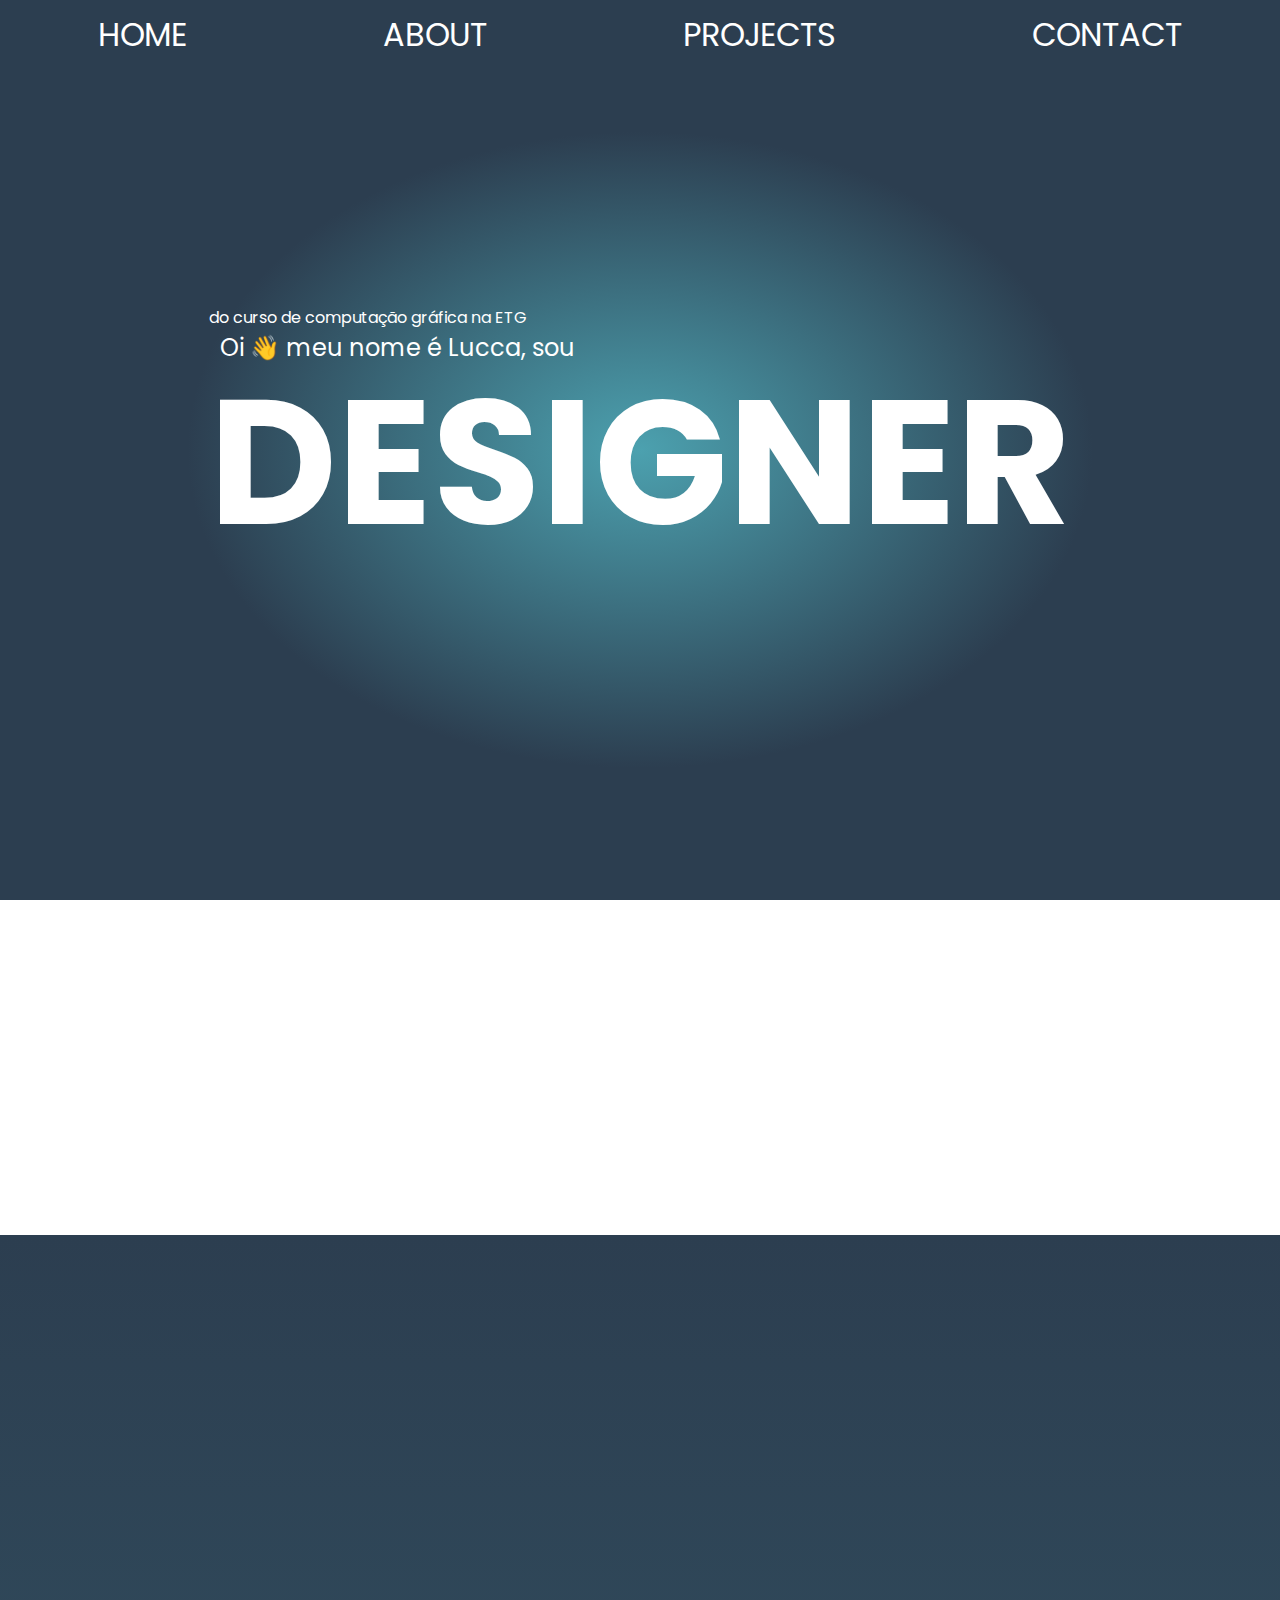
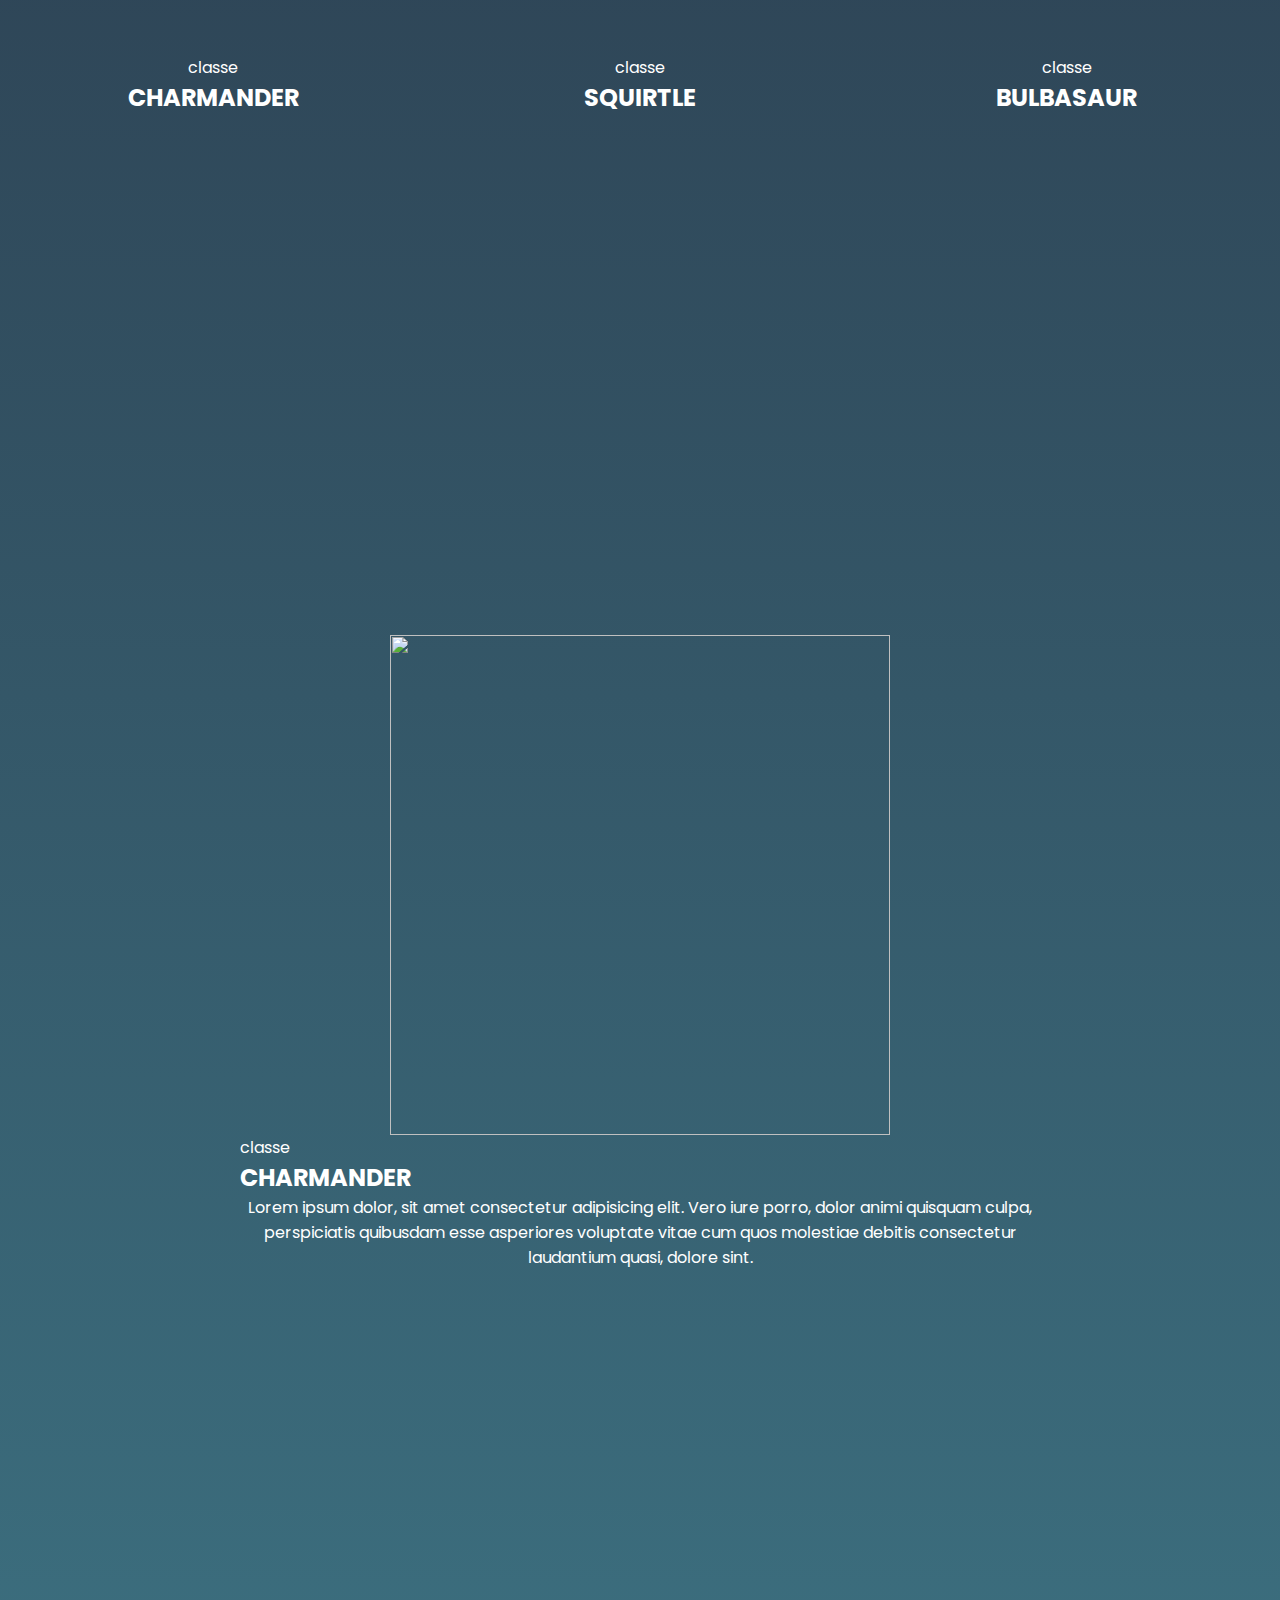
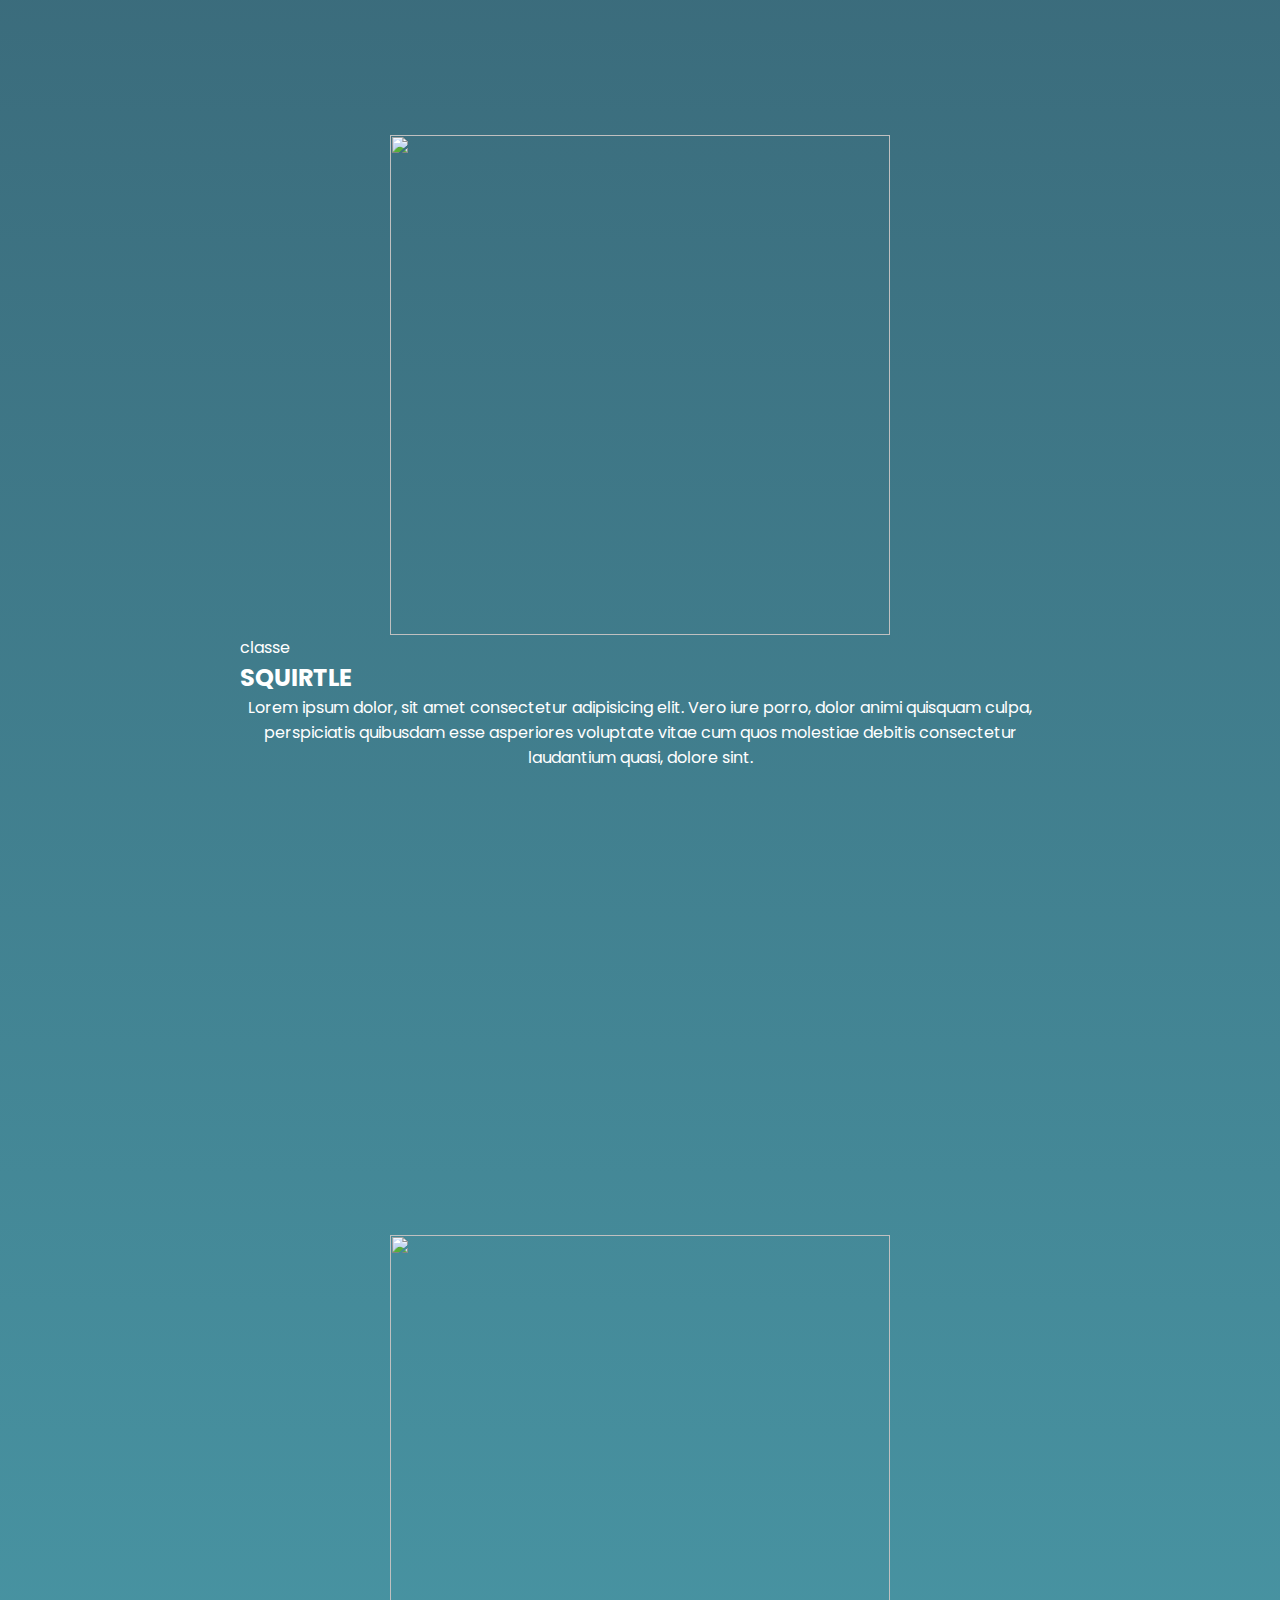
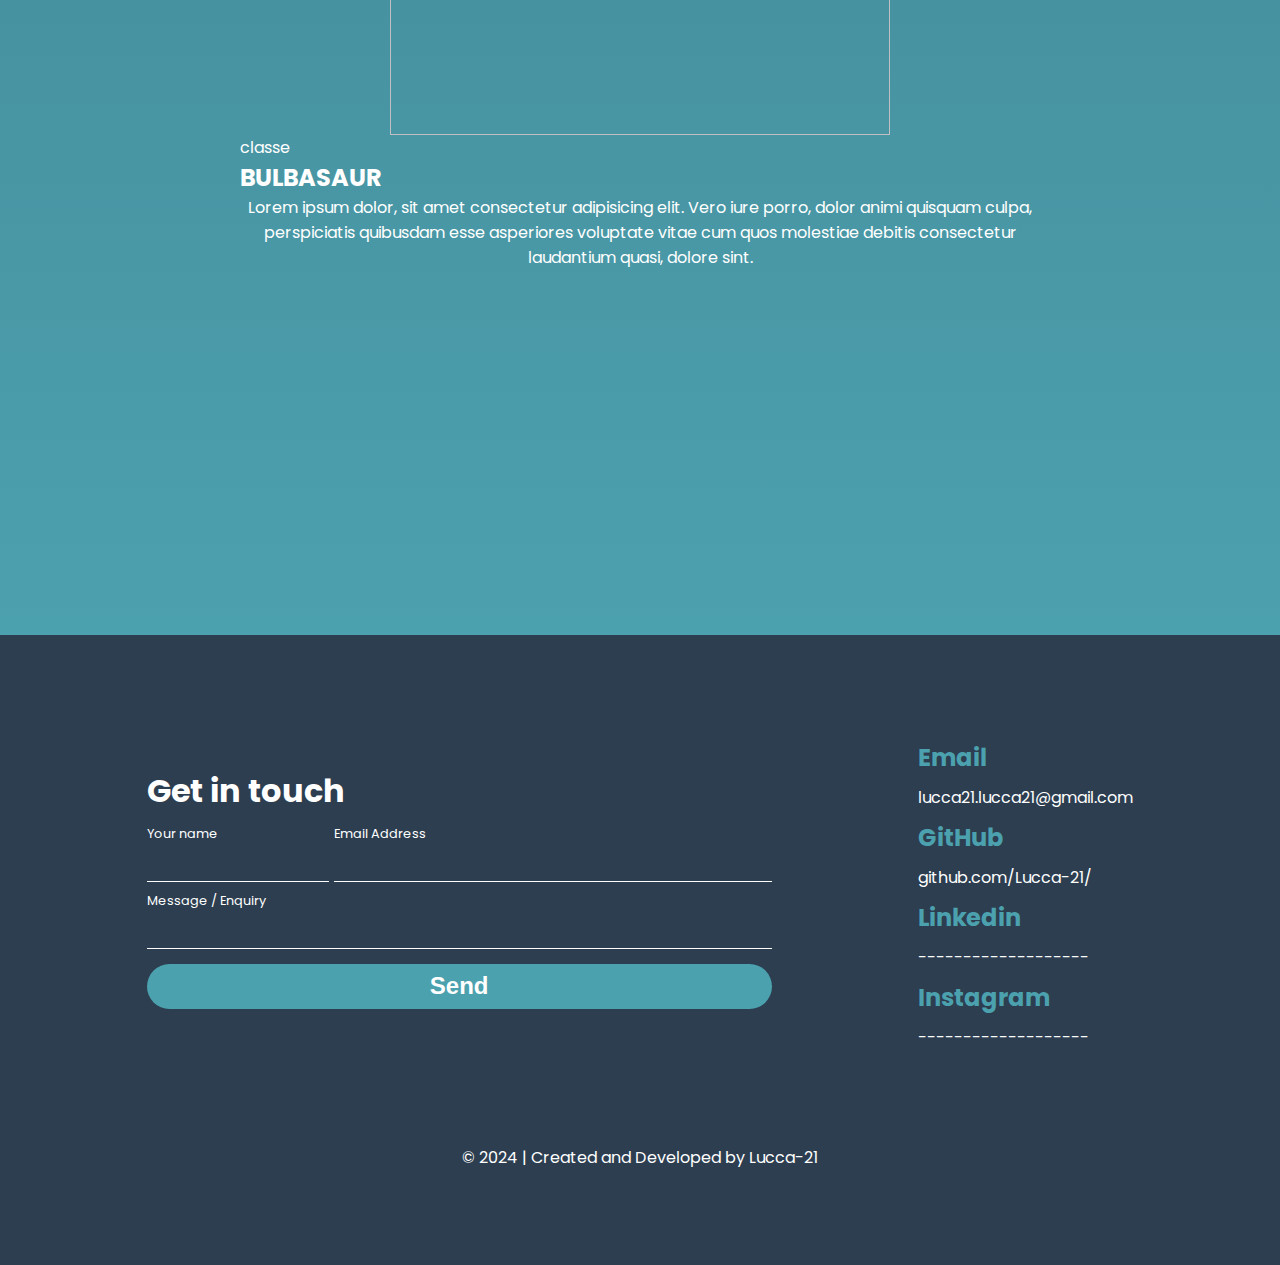
==== index.html @ c5c9222b "Update index.html" ====
<!DOCTYPE html>
<html lang="en">
<head>
    <meta charset="UTF-8">
    <meta name="viewport" content="width=device-width, initial-scale=1.0">
    <title>Meu portfólio</title>
    <link rel="stylesheet" href="styles.css">
    <script src="https://kit.fontawesome.com/33ca25cbce.js" crossorigin="anonymous"></script>
    <link rel="preconnect" href="https://fonts.googleapis.com">
    <link rel="preconnect" href="https://fonts.gstatic.com" crossorigin>
    <link href="https://fonts.googleapis.com/css2?family=Poppins:ital,wght@0,100;0,200;0,300;0,400;0,500;0,600;0,700;0,800;0,900;1,100;1,200;1,300;1,400;1,500;1,600;1,700;1,800;1,900&display=swap" rel="stylesheet">

</head>

<body>

   <header>

        <div class="box_sizing">
            <div class="navigation">
                <a href="#Home">
                    <p>HOME</p>
                </a>
                <a href="#About">
                    <p>ABOUT</p>
                </a>
                <a href="#Projects_overview">
                    <p>PROJECTS</p>
                </a>
                <a href="#Contact">
                    <p>CONTACT</p>
                </a>                
            </div>
        </div>

   </header>
   
   <main>

    <!-- ============================ Main page ================================= -->

        <div class="box_sizing">
            
            <div class="contents" id="Home">
                <div class="main_title">
            
                    <p id="Intro">Oi 👋 meu nome é Lucca, sou</p>
                    
                    <div class="intro_icons">
                        <ul id="Icons">
                            <li class="icons_list"><a href="#" class="icons"><i class="fa-solid fa-envelope" id="email"></i></a></li>
                            <li class="icons_list"><a href="#" class="icons"><i class="fa-brands fa-linkedin" id="linkedin"></i></a></li>
                            <li class="icons_list"><a href="https://github.com/Lucca-21" class="icons"><i class="fa-brands fa-github" id="github"></i></a></li>
                            <li class="icons_list"><a href="#" class="icons"><i class="fa-brands fa-instagram" id="instagram"></a></i></li>
                        </ul>
                    </div>
            
                    <p id="Curso">do curso de computação gráfica na ETG</p>
            
                    <h1 id="Designer">DESIGNER</h1>
            
                </div>
            </div>
            
        </div>

<!-- ================================================ About ============================================================== -->


        <div class="box_sizing">
            <div class="about_container" id="About">

                <h2>ABOUT ME</h2>

                <div class="about_text_1">
                    Lorem ipsum dolor sit, amet consectetur adipisicing elit. Odit voluptates vero ipsum suscipit dolore tempora debitis quo? Fugit unde voluptates, consectetur voluptatum incidunt voluptatibus repudiandae sed placeat, mollitia sit ratione!
                    Eveniet perferendis sapiente rem similique alias omnis tempora sed maxime pariatur necessitatibus at ex quidem ipsam aut nobis officiis minima labore expedita numquam fugit deleniti quaerat, ullam culpa doloribus! Similique.
                    Nemo, recusandae magnam reprehenderit sit assumenda porro odio rem atque cumque suscipit eius, perferendis id! Repudiandae distinctio est labore suscipit, dolor doloremque. Saepe esse voluptas ab aut. Odio, repudiandae voluptatem!
                </div>    
                <div class="about_text_2">
                    Nesciunt eum provident totam neque ea debitis saepe optio, labore iusto odio laborum ipsa similique non. Rem, libero ex! Ad dolore possimus laborum tempore dolorum unde illo libero exercitationem ea!
                    Natus libero doloremque quas repellendus repudiandae, debitis necessitatibus sunt ipsum magni minima aut quidem quae alias optio dolores, rerum, temporibus eius. Quod vitae a cum rerum beatae, illo magni sequi.
                    Cumque, quos eos voluptatem hic itaque optio dicta reprehenderit dolor rerum asperiores? Aut aperiam voluptate suscipit, necessitatibus praesentium tempora id, in molestiae dolor fugit libero, consectetur maxime possimus vel alias!
                    Illo voluptate praesentium optio ex animi qui! Vero, dolore tempora, consequatur voluptas autem facilis corporis architecto doloremque in quod omnis cupiditate maiores odio sint maxime debitis? Libero culpa natus ipsam?
                    Impedit illum, architecto beatae provident nisi illo autem voluptatum deserunt quia accusantium sint, iusto fugiat modi quae esse? Placeat hic fugiat, magnam doloribus maiores ipsam sequi adipisci repellat amet voluptate!
                </div>
                
            </div>
        </div>









<!-- ================================================ Projects_overview ============================================================== -->

        <div class="background_gradient">

            <div class="box_sizing">

                <div class="projects_overview" id="Projects_overview">
                
                    <a href="#Project_1">
                        <div class="overview">
                            <img src="https://assets.pokemon.com/assets/cms2/img/pokedex/full/004.png" alt="" class="overview_image">
                
                            <p>classe</p>
                            <h2>CHARMANDER</h2>
                
                        </div>
                    </a>
                
                
                    <a href="#Project_2">
                        <div class="overview">
                
                            <img src="https://assets.pokemon.com/assets/cms2/img/pokedex/full/007.png" alt="" class="overview_image">
                
                            <p>classe</p>
                            <h2>SQUIRTLE</h2>
                
                        </div>
                    </a>
                
                
                
                    <a href="#Project_3">
                        <div class="overview">
                            <img src="https://assets.pokemon.com/assets/cms2/img/pokedex/full/001.png" alt="" class="overview_image">
                            <p>classe</p>
                            <h2>BULBASAUR</h2>
                
                        </div>
                    </a>
                </div>
            </div>

            
<!-- ======================================================== Projects ====================================================== -->
            
            
            <div class="box_sizing">

                <div class="projects">
                    <div class="project_container" id="Project_1">
                        <img src="https://assets.pokemon.com/assets/cms2/img/pokedex/full/004.png" alt="" class="project_image">
                        
                        <div class="description">
                            <p>classe</p>
                            <h2>CHARMANDER</h2>
                            <p class="project_text">Lorem ipsum dolor, sit amet consectetur adipisicing elit. Vero iure porro, dolor animi quisquam culpa, perspiciatis quibusdam esse asperiores voluptate vitae cum quos molestiae debitis consectetur laudantium quasi, dolore sint.</p>
                        </div>
                
                    </div>
                    <div class="project_container" id="Project_2">
                        <img src="https://assets.pokemon.com/assets/cms2/img/pokedex/full/007.png" alt="" class="project_image">
                        
                        <div class="description">
                            <p>classe</p>
                            <h2>SQUIRTLE</h2>
                            <p class="project_text">Lorem ipsum dolor, sit amet consectetur adipisicing elit. Vero iure porro, dolor animi quisquam culpa, perspiciatis quibusdam esse asperiores voluptate vitae cum quos molestiae debitis consectetur laudantium quasi, dolore sint.</p>
                        </div>
                    </div>
                    <div class="project_container" id="Project_3">
                        <img src="https://assets.pokemon.com/assets/cms2/img/pokedex/full/001.png" alt="" class="project_image">
                        
                        <div class="description">
                            <p>classe</p>
                            <h2>BULBASAUR</h2>
                            <p class="project_text">Lorem ipsum dolor, sit amet consectetur adipisicing elit. Vero iure porro, dolor animi quisquam culpa, perspiciatis quibusdam esse asperiores voluptate vitae cum quos molestiae debitis consectetur laudantium quasi, dolore sint.</p>
                        </div>
                    </div>
                </div>
            </div>
            
        </div>
   </main>

   <footer>

        <div class="box_sizing">

            <div class="contact" id="Contact">
                <div class="footer">
                    <div class="form_input">
                        <form action="">
            
                            <fieldset class="form_info">
            
                                <legend class="form_legend">Get in touch</legend>

                                <div class="name_email_container">
                                    
                                    <div class="name_input_container">
                                        <label for="Name" id="name_title">Your name</label>
                                        <input type="text" id="name_input">
                                    </div>
                                    <div class="email_input_container">
                                        <label for="Email" id="email_title">Email Address</label>
                                        <input type="text" id="email_input">
                                    </div>
                                </div>
                                <div class="message_button_container">
                                    <div class="message_input_container">
                                        <label for="Message" id="message_title">Message / Enquiry</label>
                                        <input type="text" id="message_input">
                                    </div>
                                    <input type="button" value="Send" id="button">
                                </div>
            
                            </fieldset>
            
                        </form>
                    </div>
                    <div class="information">
                        <ul>
                            <legend>Email</legend>
                            <li>lucca21.lucca21@gmail.com</li>
                        </ul>
                        <ul>
                            <legend>GitHub</legend>
                            <li>github.com/Lucca-21/</li>
                        </ul>
                        <ul>
                            <legend>Linkedin</legend>
                            <li>-------------------</li>
                        </ul>
                        <ul>
                            <legend>Instagram</legend>
                            <li>-------------------</li>
                        </ul>
                    </div>
                </div>
                <div class="year_developed">
                    <p>© 2024 | Created and Developed by Lucca-21</p>
                </div>
            </div>
        </div>

   </footer>
</body>
</html>
---- styles.css ----
* {
    padding: 0;
    margin: 0;
    box-sizing: border-box;
}

html {
    font-size: 16px;
    font-family: "Poppins", sans-serif;
    color: #ffffff; 
    overflow-x: hidden; 
}

body {  
    width: 100%;
    min-height: 100vh;
}

header {
    position: fixed;
    width: 100vw;
    top: 0;
    z-index: 1;
}

ul {
    list-style: none;
}

a {
    text-decoration: none;
    color: #ffffff;
}

/* ANIMATIONS ------------------------------------------------------ */

#email:hover  {
    animation: girar 1s cubic-bezier(0.02, 0.27, 0.25, 0.83);
}
#linkedin:hover  {
    animation: girar 1s cubic-bezier(0.02, 0.27, 0.25, 0.83);
}
#github:hover  {
    animation: girar 1s cubic-bezier(0.02, 0.27, 0.25, 0.83);
}
#instagram:hover  {
    animation: girar 1s cubic-bezier(0.02, 0.27, 0.25, 0.83);
}

@keyframes girar {
    from {
        transform: rotate(0deg);
    }
    to {
        transform: rotate(360deg);
    }
}

/* END ANIMATIONS ----------------------------------------------------- */

/* HEADER  --------------------------------------------------------*/

.navigation {
    display: flex;
    flex-direction: c;
    align-items: center;
    justify-content: space-around;
    height: 70px;
    background-color: #2c3e50;
    z-index: 1;
}

.navigation > a > p {
    font-size: 2rem;
    color: white;
}

/* END HEADER -------------------------------------------------- */

/* MAIN --------------------------------------------------------- */

/* ************************************* Main Paige *********************************** */

.contents {
    display: flex;
    justify-content: space-evenly;
    align-items: center;
    background-image: radial-gradient(
        ellipse at center,
        #4ca1af 0%,
        #2c3e50 50%
        );
    height: 100vh;
    width: 100vw;
}
    
.main_title {
    position: relative;
    display: inline-block;
}
    
.icons_list {
    display: inline;
}
    
.icons {
    color: #ffffff;
}
    
.intro_icons > ul {
    margin: 0px 0px 0px 0px;
    position: absolute;
    right: 1px;
}

#Intro {
    font-size: 1.5rem;
    display: inline;
    position: absolute;
    top: 25px;
    left: 11px;
}
    
#Icons {
    display: inline;
    font-size: 2rem;
    top: 15px;
}
    
#Designer {
    font-size: 11rem;
    display: inline-block;
}
    
#Age {
    font-size: 1rem;
    display: block;
    position: absolute;
    right: 1px;
    bottom: 40px;
}
    
    
/* *************************************  End Main Paige *********************************** */

.background_gradient {
    background: linear-gradient(#2c3e50, #4ca1af);
    width: 100vw;
}

/* *********************************** Projects_overview ********************************************** */

.projects_overview {
    width: 100vw;
    height: 100vh;
    display: flex;
    align-items: center;
    justify-content: space-around;
}

.overview {
    display: flex;
    flex-direction: column;
    align-items: center;
}

.overview_image {
    width: 300px;
}

/* ********************************************* End Projects_overview ************************************ */

.projects {
    display: flex;
    flex-direction: column;
    align-items: center;
    justify-content: space-evenly;
}

.project_container {
    display: flex;
    flex-direction: column;
    align-items: center;
    width: 100vw;
    height: 100vh;
    margin: 100px 0px 100px 0px;
}

.project_image {
    width: 500px;
    height: 500px;
}

.project_text {
    max-width: 800px;
    text-align: center;
}

.project_1{
    display: flex;
    flex-direction: column;
    align-items: center;
}

.project_2{
    display: flex;
    flex-direction: column;
    align-items: center;
}

.project_3{
    display: flex;
    flex-direction: column;
    align-items: center;
}

/* END MAIN --------------------------------------------------------- */

/* FOOTER ---------------------------------------------------------- */

legend {
    font-size: 1.5rem;
    font-weight: bold;
    padding: 10px 0px 10px 0px;
    color: #4ca1af;
}

.contact {
    width: 100vw;
    height: 70vh;
    background-color: #2c3e50;
    display: flex;
    flex-direction: column;
    align-items: center;
    justify-content: space-evenly;
}

.footer {
    display: flex;
    justify-content: space-evenly;
    align-items: center;
    width: 100vw;    
}

.form_legend {
    font-size: 2rem;
    font-weight: bold;
    color: white;
}

.form_input {
    min-width: 600px;
}

.form_info {
    border: none;
}

.name_email_container {
    display: flex;
}

.name_input_container {
    display: block;
    width: 30%;
    padding-right: 5px;
}

#name_title {
    display: block;
    font-size: 0.8rem;
    padding-bottom: 10px;
}

#name_input {
    display: block;
    width: 100%;
    background-color: transparent;
    border: none;
    border-bottom: 1px solid white;
    font-size: 1.5rem;
    color: white;
}

.email_input_container {
    display: block;
    width: 70%;
}

#email_title {
    display: block;
    font-size: 0.8rem;
    padding-bottom: 10px;
}

#email_input {
    display: block;
    width: 100%;
    background-color: transparent;
    border: none;
    border-bottom: 1px solid white;
    font-size: 1.5rem;
    color: white;
}

#message_title {
    display: block;
    font-size: 0.8rem;
    padding: 10px 0px 10px 0px;
}

#message_input {
    display: block;
    width: 100%;
    background-color: transparent;
    border: none;
    border-bottom: 1px solid white;
    font-size: 1.5rem;
    color: white;
}

.message_button_container {
    display: block;
}

#button {
    width: 100%;
    height: 45px;
    background-color: #4ca1af;
    color: white;
    border: none;
    margin: 15px 0px 15px 0px;
    padding: 8px 0px 8px 0px;
    border-radius: 24px;
    font-size: 1.5rem;
    font-weight: bold;
}

.year_developed {
    display: flex;
    flex-direction: column;
    align-items: center;
    color: white;
}


/* END FOOTER ---------------------------------------------------------- */
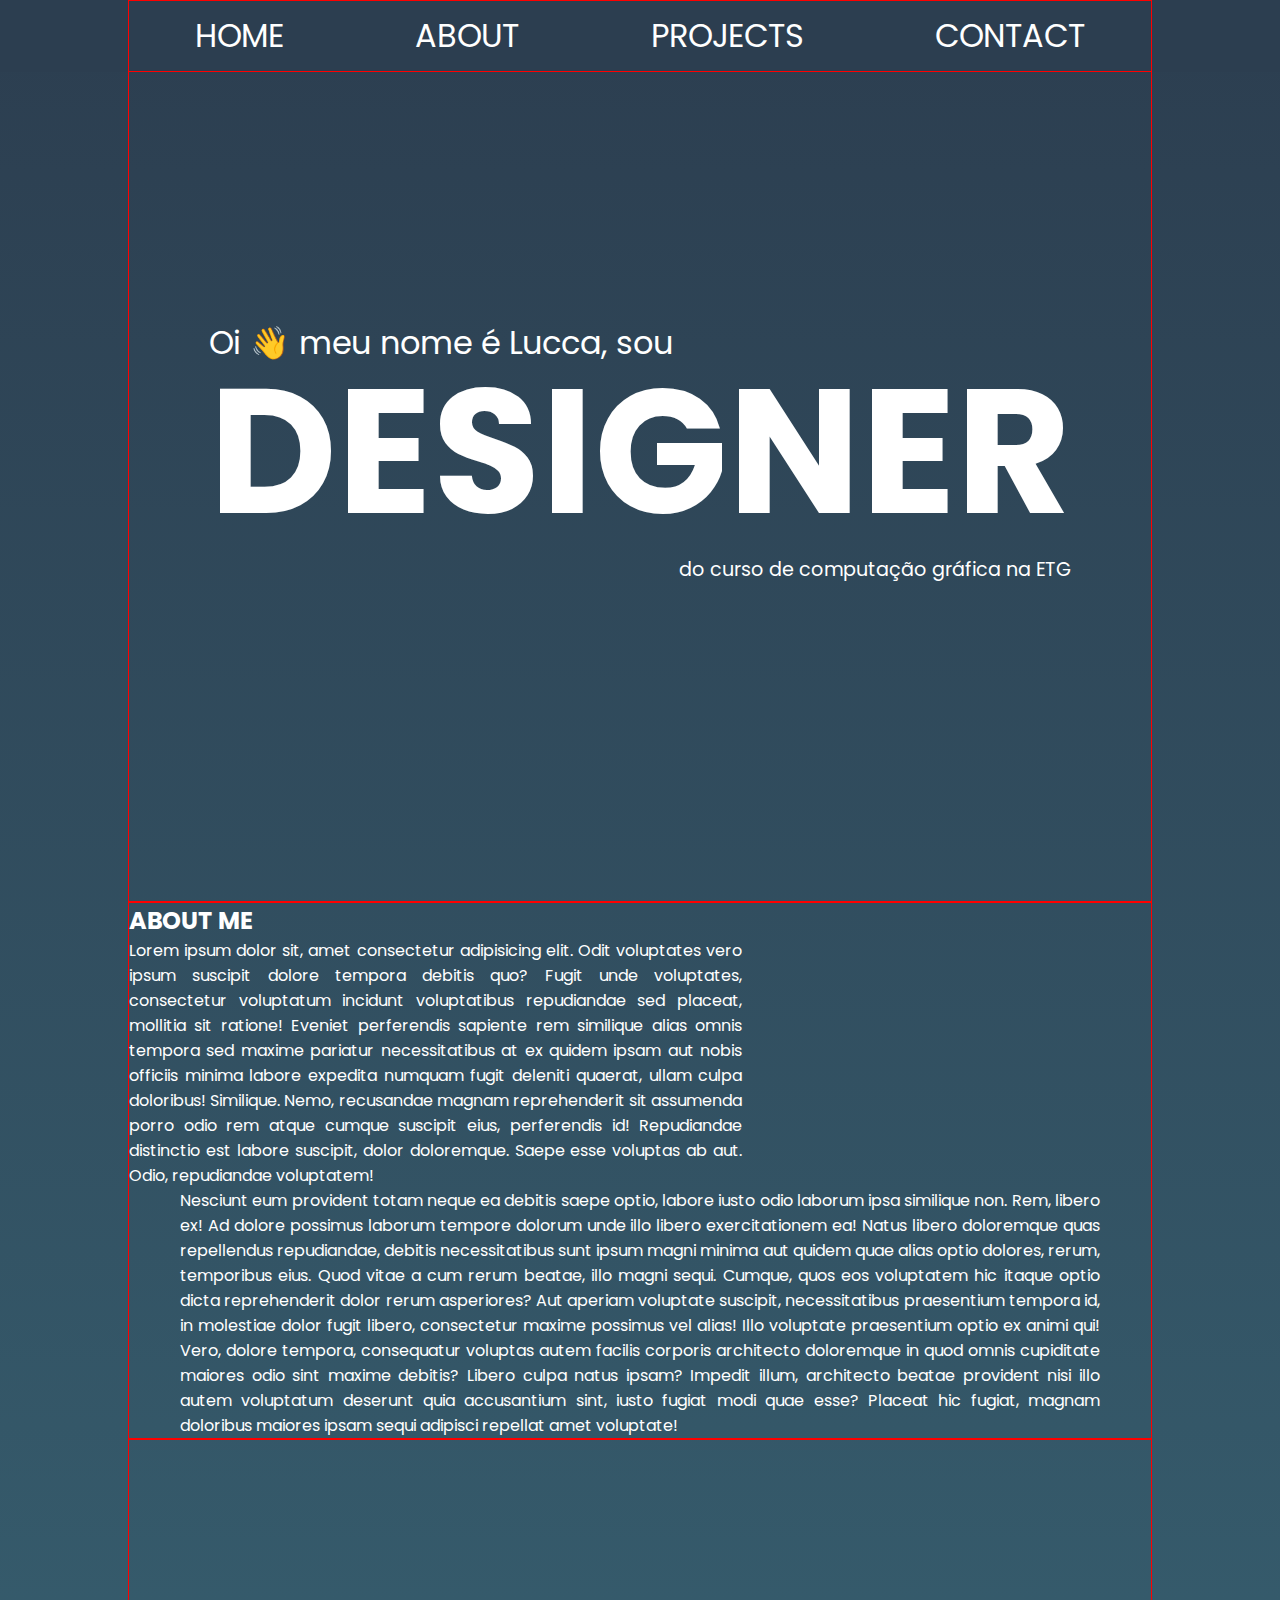
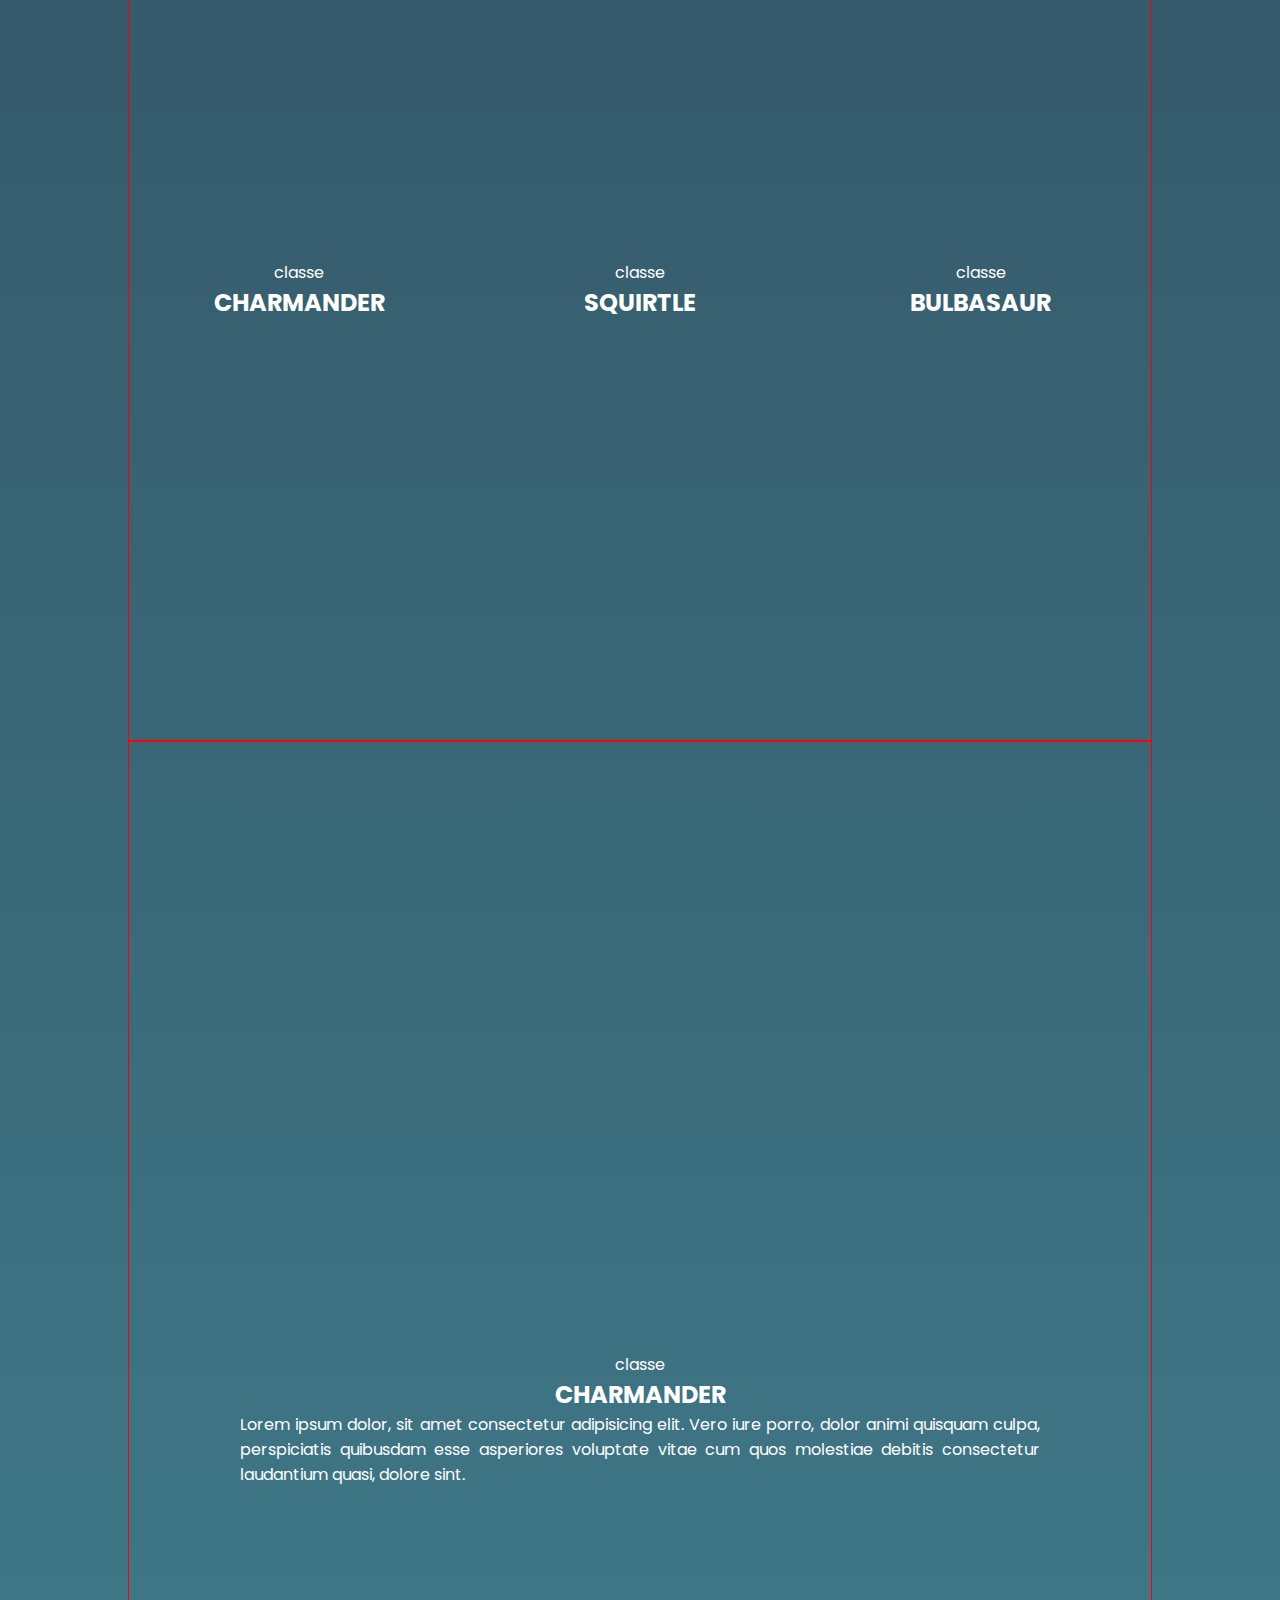
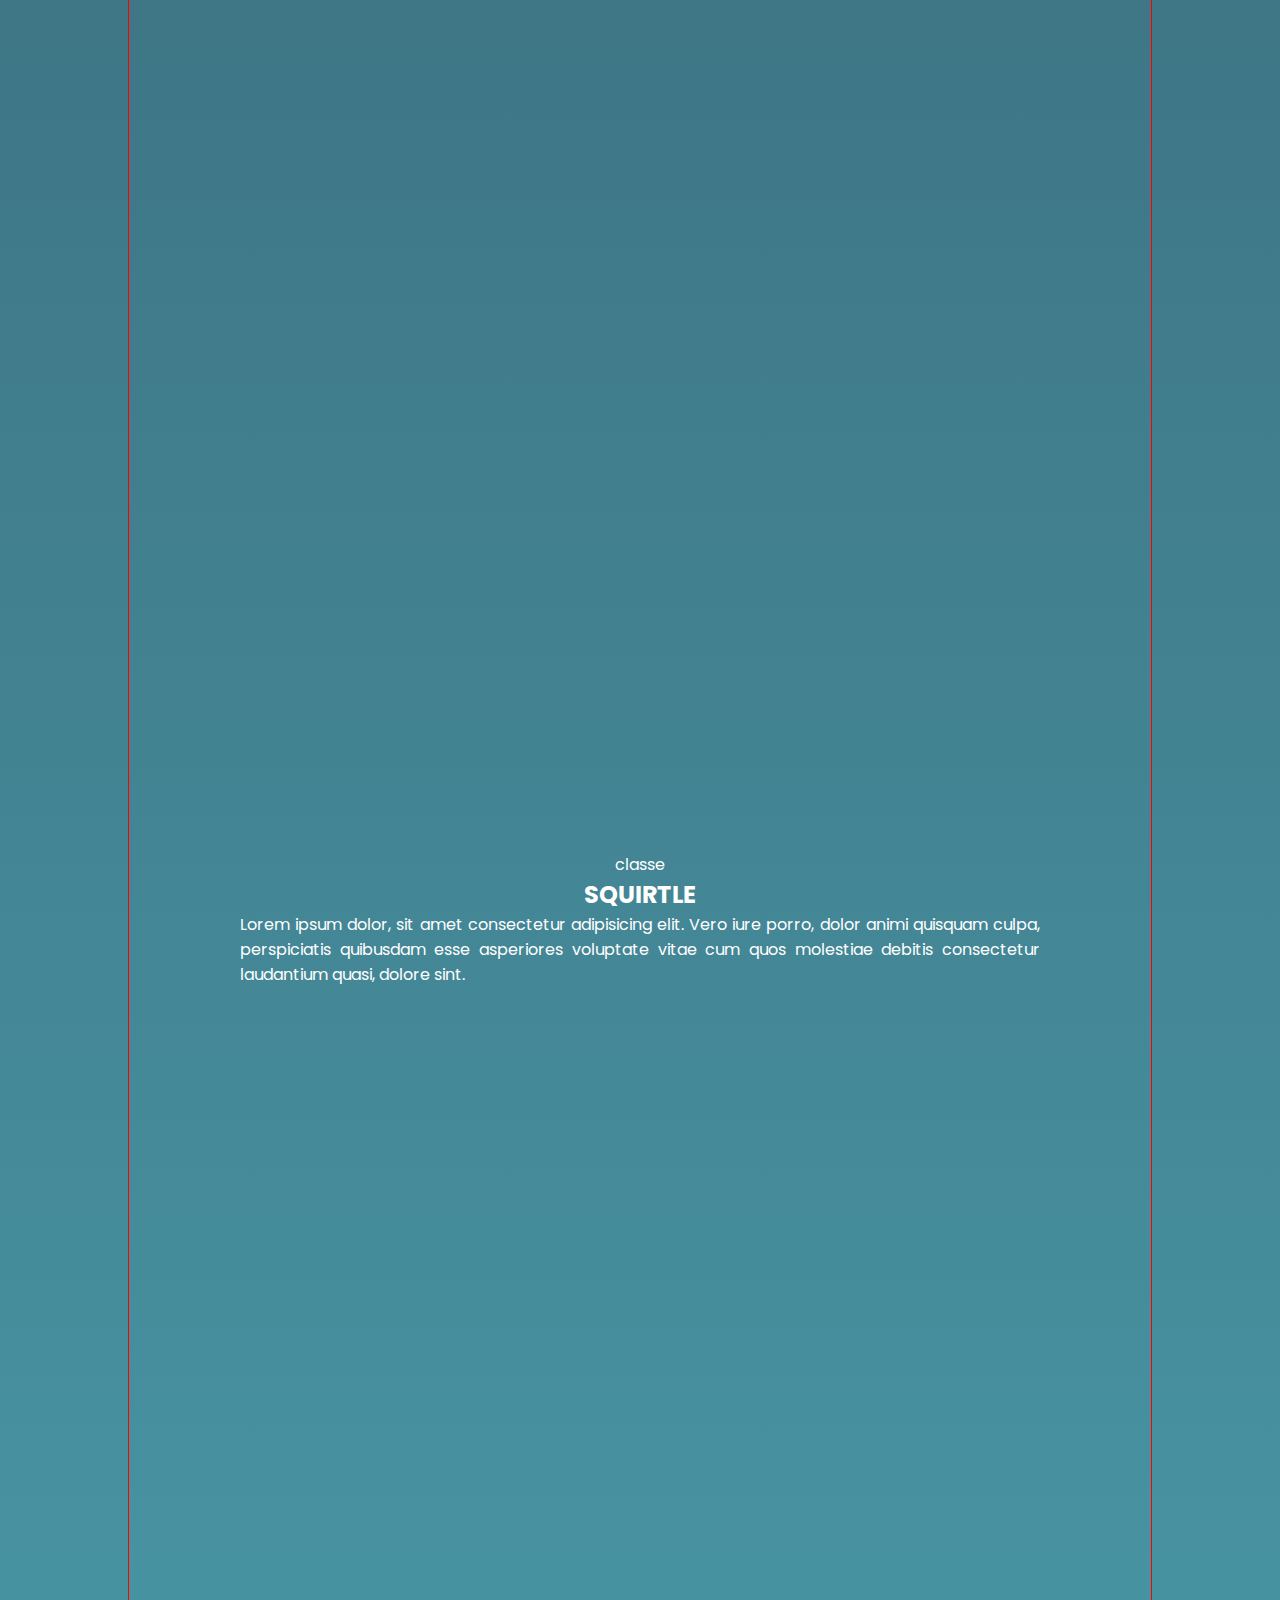
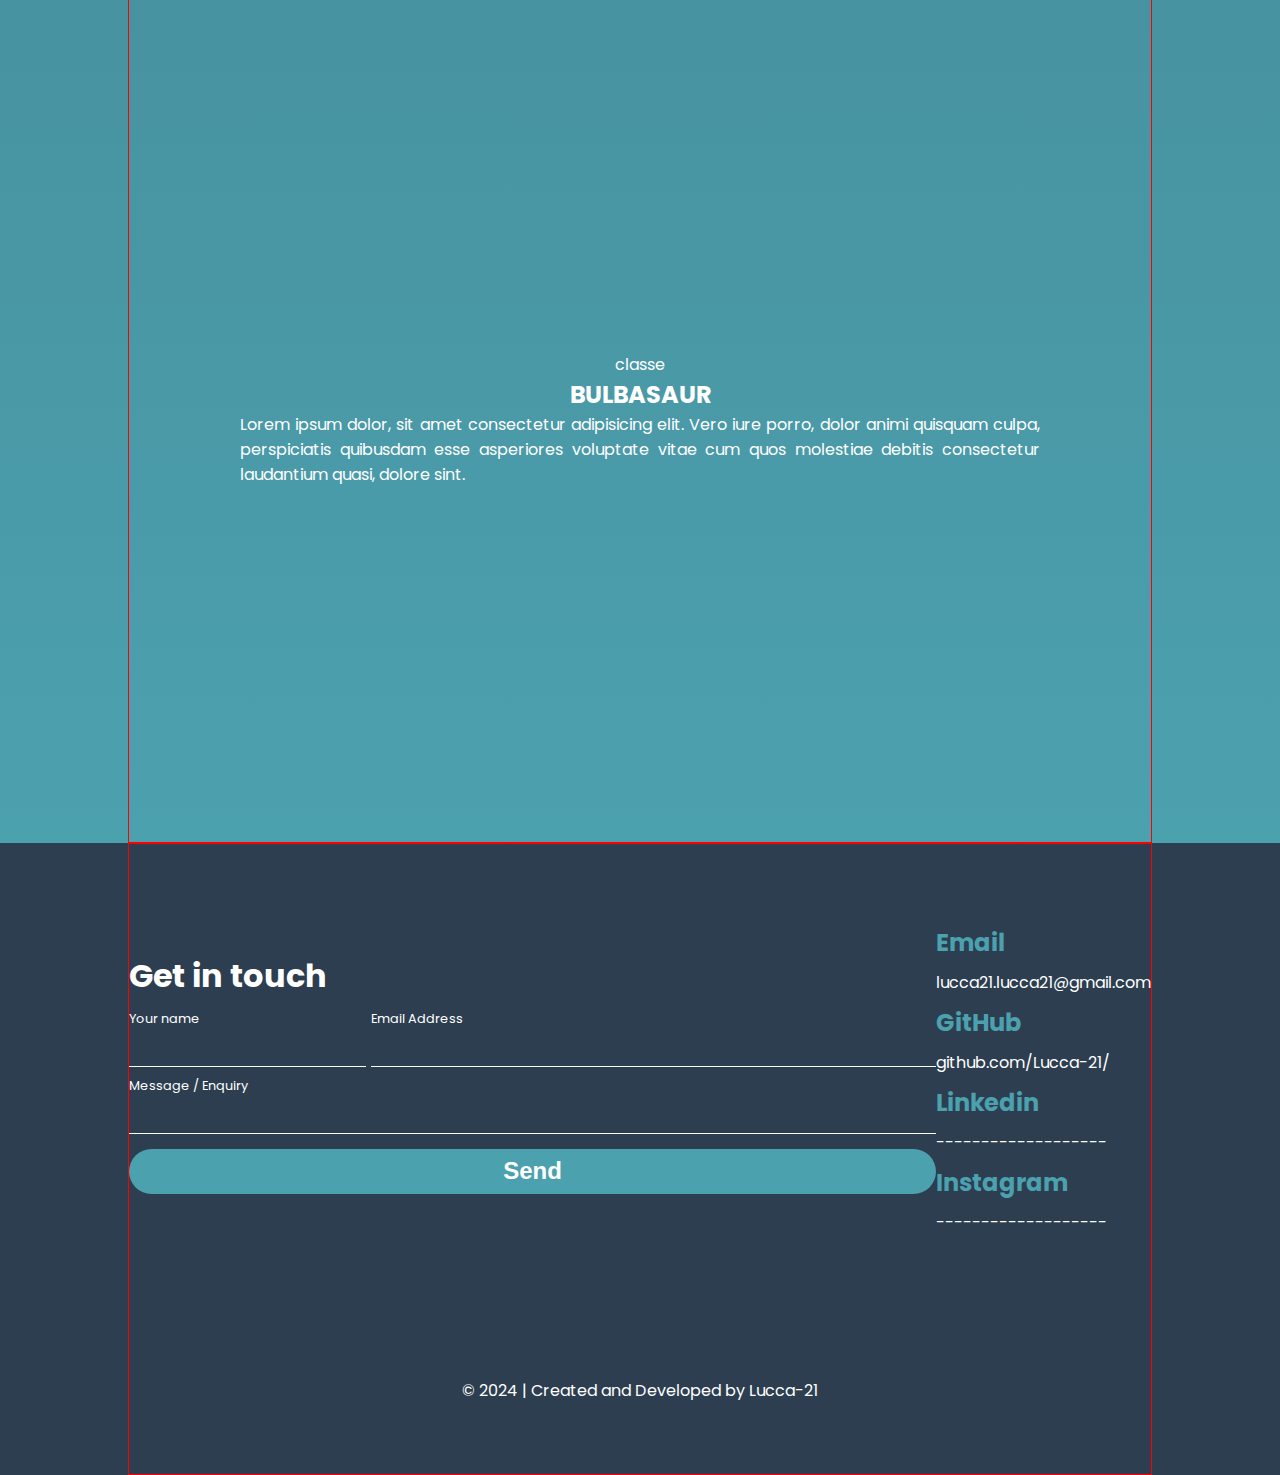
==== commit 18dfa850: "Update index.html" ====
--- a/index.html
+++ b/index.html
@@ -17,7 +17,8 @@
    <header>
 
         <div class="box_sizing">
-            <div class="navigation">
+
+            <section class="navigation">
                 <a href="#Home">
                     <p>HOME</p>
                 </a>
@@ -30,135 +31,134 @@
                 <a href="#Contact">
                     <p>CONTACT</p>
                 </a>                
-            </div>
+            </section>
+            
         </div>
-
-   </header>
+        
+    </header>
    
-   <main>
-
+    <main>
+
+       <div class="background_gradient">
     <!-- ============================ Main page ================================= -->
 
-        <div class="box_sizing">
-            
-            <div class="contents" id="Home">
-                <div class="main_title">
-            
-                    <p id="Intro">Oi 👋 meu nome é Lucca, sou</p>
-                    
-                    <div class="intro_icons">
-                        <ul id="Icons">
-                            <li class="icons_list"><a href="#" class="icons"><i class="fa-solid fa-envelope" id="email"></i></a></li>
-                            <li class="icons_list"><a href="#" class="icons"><i class="fa-brands fa-linkedin" id="linkedin"></i></a></li>
-                            <li class="icons_list"><a href="https://github.com/Lucca-21" class="icons"><i class="fa-brands fa-github" id="github"></i></a></li>
-                            <li class="icons_list"><a href="#" class="icons"><i class="fa-brands fa-instagram" id="instagram"></a></i></li>
-                        </ul>
-                    </div>
-            
-                    <p id="Curso">do curso de computação gráfica na ETG</p>
-            
-                    <h1 id="Designer">DESIGNER</h1>
-            
-                </div>
-            </div>
-            
-        </div>
-
-<!-- ================================================ About ============================================================== -->
-
-
-        <div class="box_sizing">
-            <div class="about_container" id="About">
-
-                <h2>ABOUT ME</h2>
-
-                <div class="about_text_1">
-                    Lorem ipsum dolor sit, amet consectetur adipisicing elit. Odit voluptates vero ipsum suscipit dolore tempora debitis quo? Fugit unde voluptates, consectetur voluptatum incidunt voluptatibus repudiandae sed placeat, mollitia sit ratione!
-                    Eveniet perferendis sapiente rem similique alias omnis tempora sed maxime pariatur necessitatibus at ex quidem ipsam aut nobis officiis minima labore expedita numquam fugit deleniti quaerat, ullam culpa doloribus! Similique.
-                    Nemo, recusandae magnam reprehenderit sit assumenda porro odio rem atque cumque suscipit eius, perferendis id! Repudiandae distinctio est labore suscipit, dolor doloremque. Saepe esse voluptas ab aut. Odio, repudiandae voluptatem!
-                </div>    
-                <div class="about_text_2">
-                    Nesciunt eum provident totam neque ea debitis saepe optio, labore iusto odio laborum ipsa similique non. Rem, libero ex! Ad dolore possimus laborum tempore dolorum unde illo libero exercitationem ea!
-                    Natus libero doloremque quas repellendus repudiandae, debitis necessitatibus sunt ipsum magni minima aut quidem quae alias optio dolores, rerum, temporibus eius. Quod vitae a cum rerum beatae, illo magni sequi.
-                    Cumque, quos eos voluptatem hic itaque optio dicta reprehenderit dolor rerum asperiores? Aut aperiam voluptate suscipit, necessitatibus praesentium tempora id, in molestiae dolor fugit libero, consectetur maxime possimus vel alias!
-                    Illo voluptate praesentium optio ex animi qui! Vero, dolore tempora, consequatur voluptas autem facilis corporis architecto doloremque in quod omnis cupiditate maiores odio sint maxime debitis? Libero culpa natus ipsam?
-                    Impedit illum, architecto beatae provident nisi illo autem voluptatum deserunt quia accusantium sint, iusto fugiat modi quae esse? Placeat hic fugiat, magnam doloribus maiores ipsam sequi adipisci repellat amet voluptate!
-                </div>
-                
-            </div>
-        </div>
-
-
-
-
-
-
-
-
-
-<!-- ================================================ Projects_overview ============================================================== -->
-
-        <div class="background_gradient">
-
-            <div class="box_sizing">
-
-                <div class="projects_overview" id="Projects_overview">
-                
+            <div class="box_sizing">
+                
+                <section class="contents" id="Home">
+
+                    <div class="main_title">
+                
+                        <div class="intro_icons">
+
+                        <p id="Intro">Oi 👋 meu nome é Lucca, sou</p>
+                        
+                            <ul id="Icons">
+                                <li class="icons_list"><a href="#" class="icons"><i class="fa-solid fa-envelope" id="email"></i></a></li>
+                                <li class="icons_list"><a href="#" class="icons"><i class="fa-brands fa-linkedin" id="linkedin"></i></a></li>
+                                <li class="icons_list"><a href="https://github.com/Lucca-21" class="icons"><i class="fa-brands fa-github" id="github"></i></a></li>
+                                <li class="icons_list"><a href="#" class="icons"><i class="fa-brands fa-instagram" id="instagram"></a></i></li>
+                            </ul>
+
+                        </div>
+                
+                        <h1 id="Designer">DESIGNER</h1>
+
+                        <p id="Curso">do curso de computação gráfica na ETG</p>
+                            
+                    </div>
+
+                </section>
+                
+            </div>
+
+    <!-- ================================================ About ============================================================== -->
+
+
+            <div class="box_sizing">
+                <section class="about_container" id="About">
+
+                    <div class="about_pt_1">
+                        <h2>ABOUT ME</h2>
+                        <div class="about_text_1">
+                            Lorem ipsum dolor sit, amet consectetur adipisicing elit. Odit voluptates vero ipsum suscipit dolore tempora debitis quo? Fugit unde voluptates, consectetur voluptatum incidunt voluptatibus repudiandae sed placeat, mollitia sit ratione!
+                            Eveniet perferendis sapiente rem similique alias omnis tempora sed maxime pariatur necessitatibus at ex quidem ipsam aut nobis officiis minima labore expedita numquam fugit deleniti quaerat, ullam culpa doloribus! Similique.
+                            Nemo, recusandae magnam reprehenderit sit assumenda porro odio rem atque cumque suscipit eius, perferendis id! Repudiandae distinctio est labore suscipit, dolor doloremque. Saepe esse voluptas ab aut. Odio, repudiandae voluptatem!
+                        </div>
+                    </div>  
+
+                    <div class="about_text_2">
+                        Nesciunt eum provident totam neque ea debitis saepe optio, labore iusto odio laborum ipsa similique non. Rem, libero ex! Ad dolore possimus laborum tempore dolorum unde illo libero exercitationem ea!
+                        Natus libero doloremque quas repellendus repudiandae, debitis necessitatibus sunt ipsum magni minima aut quidem quae alias optio dolores, rerum, temporibus eius. Quod vitae a cum rerum beatae, illo magni sequi.
+                        Cumque, quos eos voluptatem hic itaque optio dicta reprehenderit dolor rerum asperiores? Aut aperiam voluptate suscipit, necessitatibus praesentium tempora id, in molestiae dolor fugit libero, consectetur maxime possimus vel alias!
+                        Illo voluptate praesentium optio ex animi qui! Vero, dolore tempora, consequatur voluptas autem facilis corporis architecto doloremque in quod omnis cupiditate maiores odio sint maxime debitis? Libero culpa natus ipsam?
+                        Impedit illum, architecto beatae provident nisi illo autem voluptatum deserunt quia accusantium sint, iusto fugiat modi quae esse? Placeat hic fugiat, magnam doloribus maiores ipsam sequi adipisci repellat amet voluptate!
+                    </div>
+                    
+                </section>
+            </div>
+
+    <!-- ================================================ Projects_overview ============================================================== -->
+
+
+            <div class="box_sizing">
+
+                <section class="projects_overview" id="Projects_overview">
+                    
                     <a href="#Project_1">
                         <div class="overview">
                             <img src="https://assets.pokemon.com/assets/cms2/img/pokedex/full/004.png" alt="" class="overview_image">
-                
+                    
                             <p>classe</p>
                             <h2>CHARMANDER</h2>
-                
+                    
                         </div>
                     </a>
-                
-                
+                    
+                    
                     <a href="#Project_2">
                         <div class="overview">
-                
+                    
                             <img src="https://assets.pokemon.com/assets/cms2/img/pokedex/full/007.png" alt="" class="overview_image">
-                
+                    
                             <p>classe</p>
                             <h2>SQUIRTLE</h2>
-                
+                    
                         </div>
                     </a>
-                
-                
-                
+                    
+                    
+                    
                     <a href="#Project_3">
                         <div class="overview">
                             <img src="https://assets.pokemon.com/assets/cms2/img/pokedex/full/001.png" alt="" class="overview_image">
                             <p>classe</p>
                             <h2>BULBASAUR</h2>
-                
+                    
                         </div>
                     </a>
-                </div>
-            </div>
-
-            
-<!-- ======================================================== Projects ====================================================== -->
-            
-            
-            <div class="box_sizing">
-
-                <div class="projects">
+                </section>
+            </div>
+
+                
+    <!-- ======================================================== Projects ====================================================== -->
+                
+                
+            <div class="box_sizing">
+
+                <section class="projects">
                     <div class="project_container" id="Project_1">
                         <img src="https://assets.pokemon.com/assets/cms2/img/pokedex/full/004.png" alt="" class="project_image">
-                        
+                            
                         <div class="description">
                             <p>classe</p>
                             <h2>CHARMANDER</h2>
                             <p class="project_text">Lorem ipsum dolor, sit amet consectetur adipisicing elit. Vero iure porro, dolor animi quisquam culpa, perspiciatis quibusdam esse asperiores voluptate vitae cum quos molestiae debitis consectetur laudantium quasi, dolore sint.</p>
                         </div>
-                
+                    
                     </div>
                     <div class="project_container" id="Project_2">
                         <img src="https://assets.pokemon.com/assets/cms2/img/pokedex/full/007.png" alt="" class="project_image">
-                        
+                            
                         <div class="description">
                             <p>classe</p>
                             <h2>SQUIRTLE</h2>
@@ -167,14 +167,14 @@
                     </div>
                     <div class="project_container" id="Project_3">
                         <img src="https://assets.pokemon.com/assets/cms2/img/pokedex/full/001.png" alt="" class="project_image">
-                        
+                            
                         <div class="description">
                             <p>classe</p>
                             <h2>BULBASAUR</h2>
                             <p class="project_text">Lorem ipsum dolor, sit amet consectetur adipisicing elit. Vero iure porro, dolor animi quisquam culpa, perspiciatis quibusdam esse asperiores voluptate vitae cum quos molestiae debitis consectetur laudantium quasi, dolore sint.</p>
                         </div>
                     </div>
-                </div>
+                </section>
             </div>
             
         </div>
@@ -184,9 +184,12 @@
 
         <div class="box_sizing">
 
-            <div class="contact" id="Contact">
+            <section class="contact" id="Contact">
+
                 <div class="footer">
+
                     <div class="form_input">
+
                         <form action="">
             
                             <fieldset class="form_info">
@@ -215,8 +218,11 @@
                             </fieldset>
             
                         </form>
-                    </div>
+
+                    </div>
+
                     <div class="information">
+
                         <ul>
                             <legend>Email</legend>
                             <li>lucca21.lucca21@gmail.com</li>
@@ -233,12 +239,17 @@
                             <legend>Instagram</legend>
                             <li>-------------------</li>
                         </ul>
-                    </div>
+                        
+                    </div>
+
                 </div>
+
                 <div class="year_developed">
                     <p>© 2024 | Created and Developed by Lucca-21</p>
                 </div>
-            </div>
+
+            </section>
+
         </div>
 
    </footer>
--- a/styles.css
+++ b/styles.css
@@ -1,347 +1,630 @@
-* {
-    padding: 0;
-    margin: 0;
-    box-sizing: border-box;
-}
-
-html {
-    font-size: 16px;
-    font-family: "Poppins", sans-serif;
-    color: #ffffff; 
-    overflow-x: hidden; 
-}
-
-body {  
-    width: 100%;
-    min-height: 100vh;
-}
-
-header {
-    position: fixed;
-    width: 100vw;
-    top: 0;
-    z-index: 1;
-}
-
-ul {
-    list-style: none;
-}
-
-a {
-    text-decoration: none;
-    color: #ffffff;
-}
-
-/* ANIMATIONS ------------------------------------------------------ */
-
-#email:hover  {
-    animation: girar 1s cubic-bezier(0.02, 0.27, 0.25, 0.83);
-}
-#linkedin:hover  {
-    animation: girar 1s cubic-bezier(0.02, 0.27, 0.25, 0.83);
-}
-#github:hover  {
-    animation: girar 1s cubic-bezier(0.02, 0.27, 0.25, 0.83);
-}
-#instagram:hover  {
-    animation: girar 1s cubic-bezier(0.02, 0.27, 0.25, 0.83);
-}
-
-@keyframes girar {
-    from {
-        transform: rotate(0deg);
-    }
-    to {
-        transform: rotate(360deg);
-    }
-}
-
-/* END ANIMATIONS ----------------------------------------------------- */
-
-/* HEADER  --------------------------------------------------------*/
-
-.navigation {
-    display: flex;
-    flex-direction: c;
-    align-items: center;
-    justify-content: space-around;
-    height: 70px;
-    background-color: #2c3e50;
-    z-index: 1;
-}
-
-.navigation > a > p {
-    font-size: 2rem;
-    color: white;
-}
-
-/* END HEADER -------------------------------------------------- */
-
-/* MAIN --------------------------------------------------------- */
-
-/* ************************************* Main Paige *********************************** */
-
-.contents {
-    display: flex;
-    justify-content: space-evenly;
-    align-items: center;
-    background-image: radial-gradient(
-        ellipse at center,
-        #4ca1af 0%,
-        #2c3e50 50%
-        );
-    height: 100vh;
-    width: 100vw;
-}
-    
-.main_title {
-    position: relative;
-    display: inline-block;
-}
-    
-.icons_list {
-    display: inline;
-}
-    
-.icons {
-    color: #ffffff;
-}
-    
-.intro_icons > ul {
-    margin: 0px 0px 0px 0px;
-    position: absolute;
-    right: 1px;
-}
-
-#Intro {
-    font-size: 1.5rem;
-    display: inline;
-    position: absolute;
-    top: 25px;
-    left: 11px;
-}
-    
-#Icons {
-    display: inline;
-    font-size: 2rem;
-    top: 15px;
-}
-    
-#Designer {
-    font-size: 11rem;
-    display: inline-block;
-}
-    
-#Age {
-    font-size: 1rem;
-    display: block;
-    position: absolute;
-    right: 1px;
-    bottom: 40px;
-}
-    
-    
-/* *************************************  End Main Paige *********************************** */
-
-.background_gradient {
-    background: linear-gradient(#2c3e50, #4ca1af);
-    width: 100vw;
-}
-
-/* *********************************** Projects_overview ********************************************** */
-
-.projects_overview {
-    width: 100vw;
-    height: 100vh;
-    display: flex;
-    align-items: center;
-    justify-content: space-around;
-}
-
-.overview {
-    display: flex;
-    flex-direction: column;
-    align-items: center;
-}
-
-.overview_image {
-    width: 300px;
-}
-
-/* ********************************************* End Projects_overview ************************************ */
-
-.projects {
-    display: flex;
-    flex-direction: column;
-    align-items: center;
-    justify-content: space-evenly;
-}
-
-.project_container {
-    display: flex;
-    flex-direction: column;
-    align-items: center;
-    width: 100vw;
-    height: 100vh;
-    margin: 100px 0px 100px 0px;
-}
-
-.project_image {
-    width: 500px;
-    height: 500px;
-}
-
-.project_text {
-    max-width: 800px;
-    text-align: center;
-}
-
-.project_1{
-    display: flex;
-    flex-direction: column;
-    align-items: center;
-}
-
-.project_2{
-    display: flex;
-    flex-direction: column;
-    align-items: center;
-}
-
-.project_3{
-    display: flex;
-    flex-direction: column;
-    align-items: center;
-}
-
-/* END MAIN --------------------------------------------------------- */
-
-/* FOOTER ---------------------------------------------------------- */
-
-legend {
-    font-size: 1.5rem;
-    font-weight: bold;
-    padding: 10px 0px 10px 0px;
-    color: #4ca1af;
-}
-
-.contact {
-    width: 100vw;
-    height: 70vh;
-    background-color: #2c3e50;
-    display: flex;
-    flex-direction: column;
-    align-items: center;
-    justify-content: space-evenly;
-}
-
-.footer {
-    display: flex;
-    justify-content: space-evenly;
-    align-items: center;
-    width: 100vw;    
-}
-
-.form_legend {
-    font-size: 2rem;
-    font-weight: bold;
-    color: white;
-}
-
-.form_input {
-    min-width: 600px;
-}
-
-.form_info {
-    border: none;
-}
-
-.name_email_container {
-    display: flex;
-}
-
-.name_input_container {
-    display: block;
-    width: 30%;
-    padding-right: 5px;
-}
-
-#name_title {
-    display: block;
-    font-size: 0.8rem;
-    padding-bottom: 10px;
-}
-
-#name_input {
-    display: block;
-    width: 100%;
-    background-color: transparent;
-    border: none;
-    border-bottom: 1px solid white;
-    font-size: 1.5rem;
-    color: white;
-}
-
-.email_input_container {
-    display: block;
-    width: 70%;
-}
-
-#email_title {
-    display: block;
-    font-size: 0.8rem;
-    padding-bottom: 10px;
-}
-
-#email_input {
-    display: block;
-    width: 100%;
-    background-color: transparent;
-    border: none;
-    border-bottom: 1px solid white;
-    font-size: 1.5rem;
-    color: white;
-}
-
-#message_title {
-    display: block;
-    font-size: 0.8rem;
-    padding: 10px 0px 10px 0px;
-}
-
-#message_input {
-    display: block;
-    width: 100%;
-    background-color: transparent;
-    border: none;
-    border-bottom: 1px solid white;
-    font-size: 1.5rem;
-    color: white;
-}
-
-.message_button_container {
-    display: block;
-}
-
-#button {
-    width: 100%;
-    height: 45px;
-    background-color: #4ca1af;
-    color: white;
-    border: none;
-    margin: 15px 0px 15px 0px;
-    padding: 8px 0px 8px 0px;
-    border-radius: 24px;
-    font-size: 1.5rem;
-    font-weight: bold;
-}
-
-.year_developed {
-    display: flex;
-    flex-direction: column;
-    align-items: center;
-    color: white;
-}
-
-
-/* END FOOTER ---------------------------------------------------------- */
+* {
+    padding: 0;
+    margin: 0;
+    box-sizing: border-box;
+}
+
+html {
+    font-size: 16px;
+    font-family: "Poppins", sans-serif;
+    color: #ffffff; 
+    overflow-x: hidden; 
+}
+
+body {  
+    width: 100%;
+    min-height: 100vh;
+    background-color: #2c3e50;
+}
+
+header {
+    position: fixed;
+    width: 100vw;
+    top: 0;
+    z-index: 1;
+    background-color: #2c3e50;
+    display: flex;
+    flex-direction: column;
+    align-items: center;
+}
+
+main {
+    display: flex;
+    flex-direction: column;
+    align-items: center;
+    background: linear-gradient(#2c3e50, #4ca1af);
+    width: 100vw;
+}
+
+ul {
+    list-style: none;
+}
+
+a {
+    text-decoration: none;
+    color: #ffffff;
+}
+
+/* ANIMATIONS ------------------------------------------------------ */
+
+#email:hover  {
+    animation: girar 1s cubic-bezier(0.02, 0.27, 0.25, 0.83);
+}
+#linkedin:hover  {
+    animation: girar 1s cubic-bezier(0.02, 0.27, 0.25, 0.83);
+}
+#github:hover  {
+    animation: girar 1s cubic-bezier(0.02, 0.27, 0.25, 0.83);
+}
+#instagram:hover  {
+    animation: girar 1s cubic-bezier(0.02, 0.27, 0.25, 0.83);
+}
+
+@keyframes girar {
+    from {
+        transform: rotate(0deg);
+    }
+    to {
+        transform: rotate(360deg);
+    }
+}
+
+/* END ANIMATIONS ----------------------------------------------------- */
+
+/* HEADER  --------------------------------------------------------*/
+
+.navigation {
+    display: flex;
+    flex-direction: c;
+    align-items: center;
+    justify-content: space-around;
+    height: 70px;
+    width: 100%;
+}
+
+.navigation > a > p {
+    font-size: 2rem;
+    color: white;
+}
+
+/* END HEADER -------------------------------------------------- */
+
+/* MAIN --------------------------------------------------------- */
+
+/* ************************************* Main Paige *********************************** */
+
+.contents {
+    display: flex;
+    justify-content: space-evenly;
+    align-items: center;
+    width: 100%;
+    height: 100vh;    
+}
+    
+.main_title {
+    position: relative;
+    display: inline-block;
+}
+    
+.icons_list {
+    display: inline;
+}
+    
+.icons {
+    color: #ffffff;
+}
+    
+.intro_icons > ul {
+    position: absolute;
+}
+
+#Intro {
+    font-size: 2rem;
+    display: inline;
+    position: absolute;
+}
+    
+#Icons {
+    display: inline;
+    font-size: 2rem;
+    position: absolute;
+    top: 0px;
+    right: 0px;
+}
+    
+#Designer {
+    font-size: 11rem;
+    display: inline-block;
+
+}
+    
+#Curso {
+    font-size: 1.2rem;
+    display: block;
+    position: absolute;
+    right: 0px;
+    bottom: 0px;
+}
+    
+    
+/* *************************************  End Main Paige *********************************** */
+
+/* *************************************  About *********************************** */
+
+.about_container {
+    display: flex;
+    flex-direction: row;
+    flex-wrap: wrap;
+    align-items: center;
+    justify-content: space-around;
+    scroll-margin-top: 20vh;
+}
+
+.about_container > h2 {
+    font-size: 3rem;
+    font-weight: bold;
+}
+
+.about_text_1 {
+    font-size: 1rem;
+    width: 60%;
+    text-align: justify;
+}
+
+.about_text_2 {
+    font-size: 1rem;
+    width: 90%;
+    text-align: justify;
+}
+
+/* *************************************  End About *********************************** */
+
+/* *********************************** Projects_overview ********************************************** */
+
+.projects_overview {
+    width: 100%;
+    height: 100vh;
+    display: flex;
+    align-items: center;
+    justify-content: space-around;
+
+}
+
+.overview {
+    display: flex;
+    flex-direction: column;
+    align-items: center;
+}
+
+.overview_image {
+    width: 300px;
+}
+
+/* ********************************************* End Projects_overview ************************************ */
+
+.projects {
+    display: flex;
+    flex-direction: column;
+    align-items: center;
+    justify-content: space-evenly;
+    width: 100%;
+}
+
+.project_container {
+    display: flex;
+    flex-direction: column;
+    align-items: center;
+    justify-content: space-evenly;
+    width: 100%;
+    height: 100vh;
+    margin: 100px 0px 100px 0px;
+}
+
+.project_image {
+    width: 500px;
+}
+
+.description {
+    display: flex;
+    flex-direction: column;
+    align-items: center;
+}
+
+.project_text {
+    max-width: 800px;
+    text-align: center;
+    text-align: justify;
+}
+
+.project_1{
+    display: flex;
+    flex-direction: column;
+    align-items: center;
+}
+
+.project_2{
+    display: flex;
+    flex-direction: column;
+    align-items: center;
+}
+
+.project_3{
+    display: flex;
+    flex-direction: column;
+    align-items: center;
+}
+
+/* END MAIN --------------------------------------------------------- */
+
+/* FOOTER ---------------------------------------------------------- */
+
+footer {
+    background-color: #2c3e50;
+    display: flex;
+    flex-direction: column;
+    align-items: center;
+    width: 100vw;
+}
+
+legend {
+    font-size: 1.5rem;
+    font-weight: bold;
+    padding: 10px 0px 10px 0px;
+    color: #4ca1af;
+}
+
+.contact {
+    width: 100%;
+    height: 70vh;
+    display: flex;
+    flex-direction: column;
+    align-items: center;
+    justify-content: space-around;
+}
+
+.footer {
+    display: flex;
+    justify-content: space-around;
+    align-items: center;
+    width: 100%;
+}
+
+.form_legend {
+    font-size: 2rem;
+    font-weight: bold;
+    color: white;
+}
+
+.form_input {
+    width: 100%;
+}
+
+.form_info {
+    border: none;
+}
+
+.name_email_container {
+    display: flex;
+}
+
+.name_input_container {
+    display: block;
+    width: 30%;
+    padding-right: 5px;
+}
+
+#name_title {
+    display: block;
+    font-size: 0.8rem;
+    padding-bottom: 10px;
+}
+
+#name_input {
+    display: block;
+    width: 100%;
+    background-color: transparent;
+    border: none;
+    border-bottom: 1px solid white;
+    font-size: 1.5rem;
+    color: white;
+}
+
+.email_input_container {
+    display: block;
+    width: 70%;
+}
+
+#email_title {
+    display: block;
+    font-size: 0.8rem;
+    padding-bottom: 10px;
+}
+
+#email_input {
+    display: block;
+    width: 100%;
+    background-color: transparent;
+    border: none;
+    border-bottom: 1px solid white;
+    font-size: 1.5rem;
+    color: white;
+}
+
+#message_title {
+    display: block;
+    font-size: 0.8rem;
+    padding: 10px 0px 10px 0px;
+}
+
+#message_input {
+    display: block;
+    width: 100%;
+    background-color: transparent;
+    border: none;
+    border-bottom: 1px solid white;
+    font-size: 1.5rem;
+    color: white;
+}
+
+.message_button_container {
+    display: block;
+}
+
+#button {
+    width: 100%;
+    height: 45px;
+    background-color: #4ca1af;
+    color: white;
+    border: none;
+    margin: 15px 0px 15px 0px;
+    padding: 8px 0px 8px 0px;
+    border-radius: 24px;
+    font-size: 1.5rem;
+    font-weight: bold;
+}
+
+.year_developed {
+    display: flex;
+    flex-direction: column;
+    align-items: center;
+    color: white;
+}
+
+
+/* END FOOTER ---------------------------------------------------------- */
+
+/* *************************** MEDIA QUERIES ****************************** */
+
+.box_sizing {
+    width: 1366px;
+    display: flex;
+    flex-direction: column;
+    align-items: center;
+    border: solid 1px red;
+}
+
+@media (max-width: 1366px) {
+    .box_sizing {
+        width: 1280px;
+    }
+
+}
+
+@media (max-width: 1280px) {
+    .box_sizing {
+        width: 1024px;
+    }
+
+}
+
+@media (max-width: 1024px) {
+    .box_sizing {
+        width: 768px;
+    }
+
+    html {
+        font-size: 10px;
+    }
+
+    #Curso {
+        font-size: 1.7rem;
+    }
+
+    .contents {
+        height: 50vh;
+    }
+
+    .about_text {
+        font-size: 1.3rem;
+    }
+
+    .overview {
+        font-size: 2rem;
+    }
+    
+    .projects_overview {
+        height: 50vh;
+        scroll-margin-top: 25vh;
+    }
+
+    .overview_image {
+        width: 250px;
+    }
+    
+    .project_container {
+        height: 50vh;
+        scroll-margin-top: 25vh;
+    }
+    .project_image {
+        width: 500px;
+    }
+
+    .description {
+        font-size: 2rem;
+    }
+
+    .contact {
+        height: 50vh;
+    }
+
+    .footer {
+        flex-direction: column-reverse;
+        align-items: center;
+    }
+
+    .information {
+        display: flex;
+        justify-content: space-between;
+        width: 100%;
+        margin-bottom: 20px;
+        font-size: 1.7rem;
+        flex-wrap: wrap;
+    }
+
+    .information > ul {
+        width: 40%;
+    }
+
+}
+
+@media (max-width: 768px) {
+
+    .box_sizing {
+        width: 540px;
+    }
+
+    .navigation > a > p{
+        font-size: 2.5rem;
+    }
+
+    #Intro {
+        font-size: 2.2rem;
+    }
+
+    #Icons {
+        font-size: 3rem;
+    }
+
+    #Curso {
+        font-size: 1.7rem;
+    }
+
+    .navigation {
+        height: 50px;
+    }
+
+    .projects_overview {
+        flex-direction: column;
+    }
+
+    .overview_image {
+        width: 150px;
+    }
+
+    .project_image {
+        width: 400px;
+    }
+
+    .description {
+        font-size: 2.2rem;
+    }
+
+    .form_legend {
+        font-size: 3rem;
+    }
+
+    #name_title {
+        font-size: 2rem;
+    }
+
+    #name_input {
+        font-size: 2rem;
+    }
+
+    #email_title {
+        font-size: 2rem;
+    }
+
+    #email_input {
+        font-size: 2rem;
+    }
+
+    #message_title {
+        font-size: 2rem;
+    }
+
+    #message_input {
+        font-size: 2rem;
+    }
+
+    #button {
+        font-size: 3rem;
+    }
+
+    .year_developed {
+        font-size: 2rem;
+    }
+
+}
+
+@media (max-width: 540px) {
+
+    .box_sizing {
+        width: 414px;
+    }
+
+    html {
+        font-size: 7px;
+    }
+
+    .overview {
+        font-size: 1.5rem;
+    }
+
+    .overview_image {
+        width: 120px;
+    }
+
+    .project_image {
+        width: 300px;
+    }
+
+    .description {
+        font-size: 1.5rem;
+    }
+}
+
+@media (max-width: 414px) {
+    .box_sizing {
+        width: 375px;
+    }
+
+    html {
+        font-size: 6px;
+    }
+
+    .projects_overview {
+        flex-direction: row;
+        flex-wrap: wrap;
+    }
+
+    .overview_image {
+        width: 130px;
+    }
+
+    .description {
+        font-size: 2rem;
+    }
+
+    .contact {
+        height: 70vh;
+    }
+
+    .footer {
+        width: 80%;
+        height: 90%;
+    }
+
+}
+
+/* *************************** END MEDIA QUERIES ****************************** */
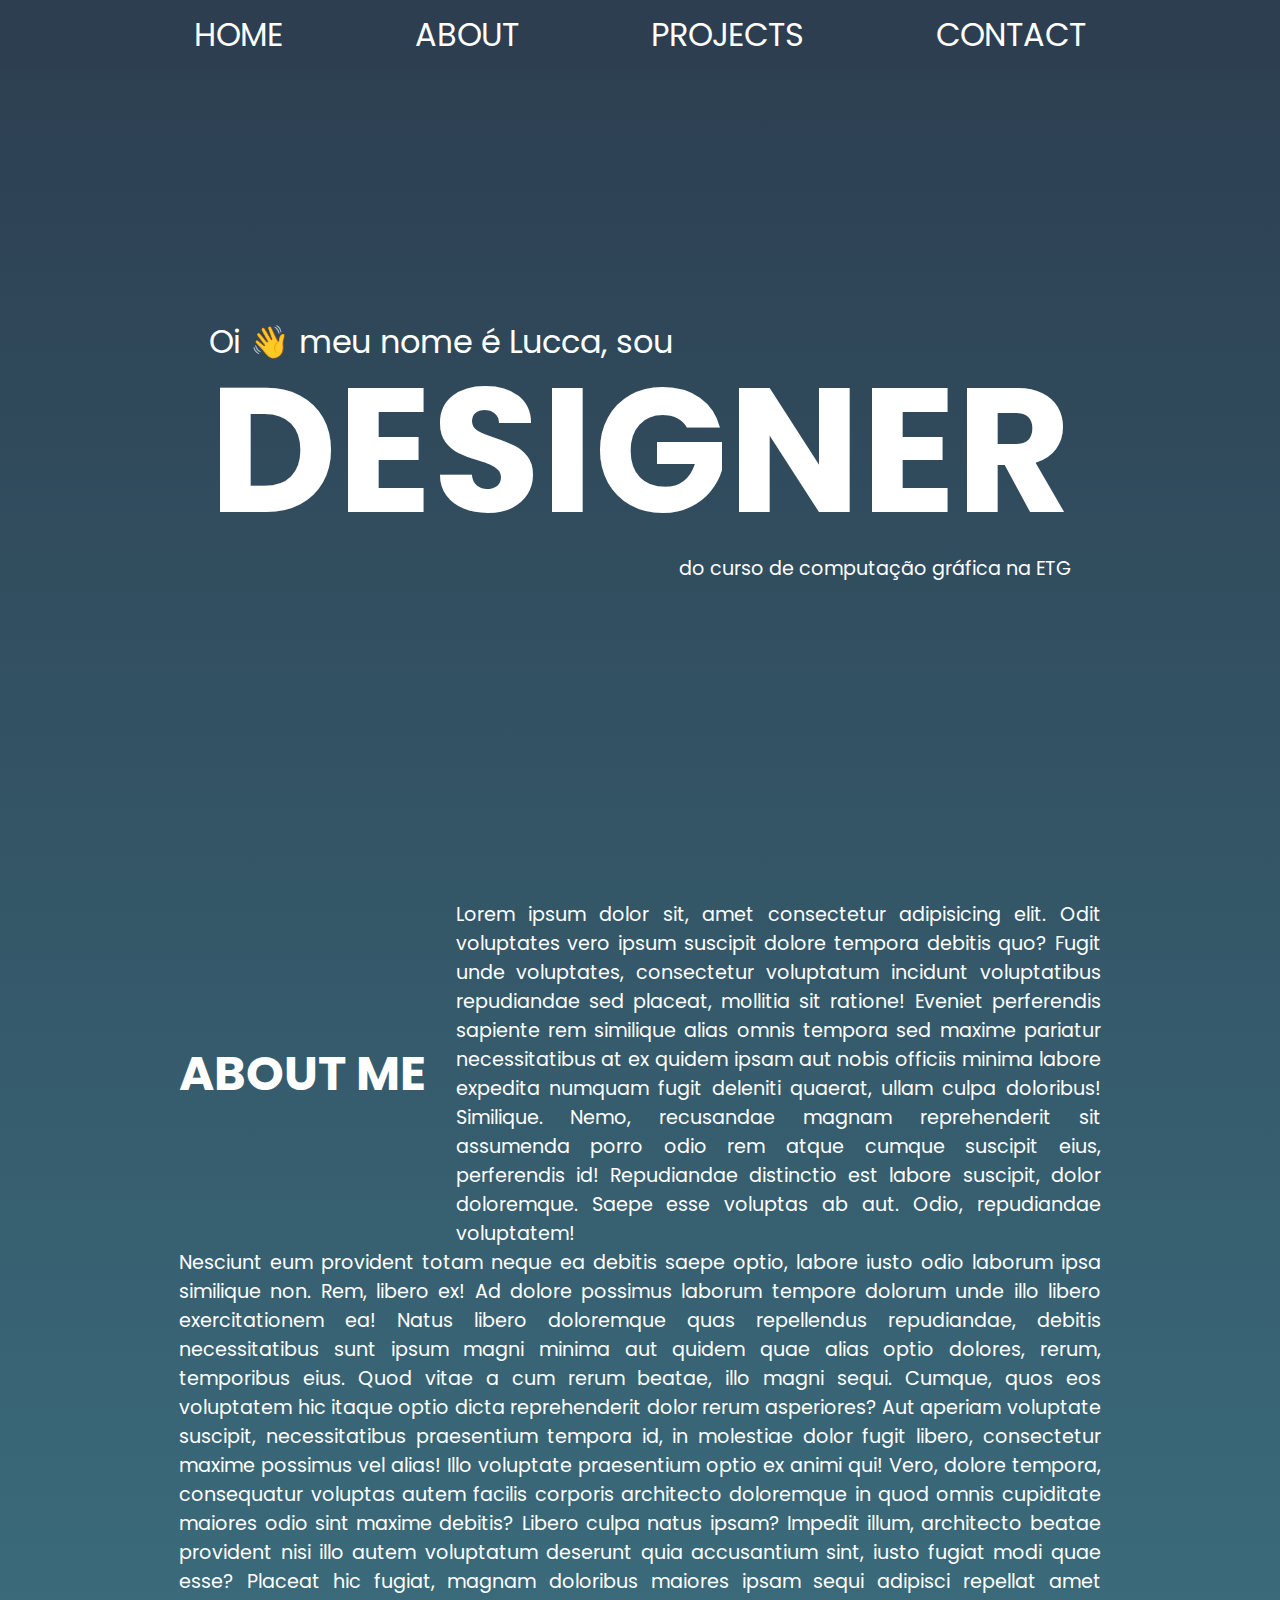
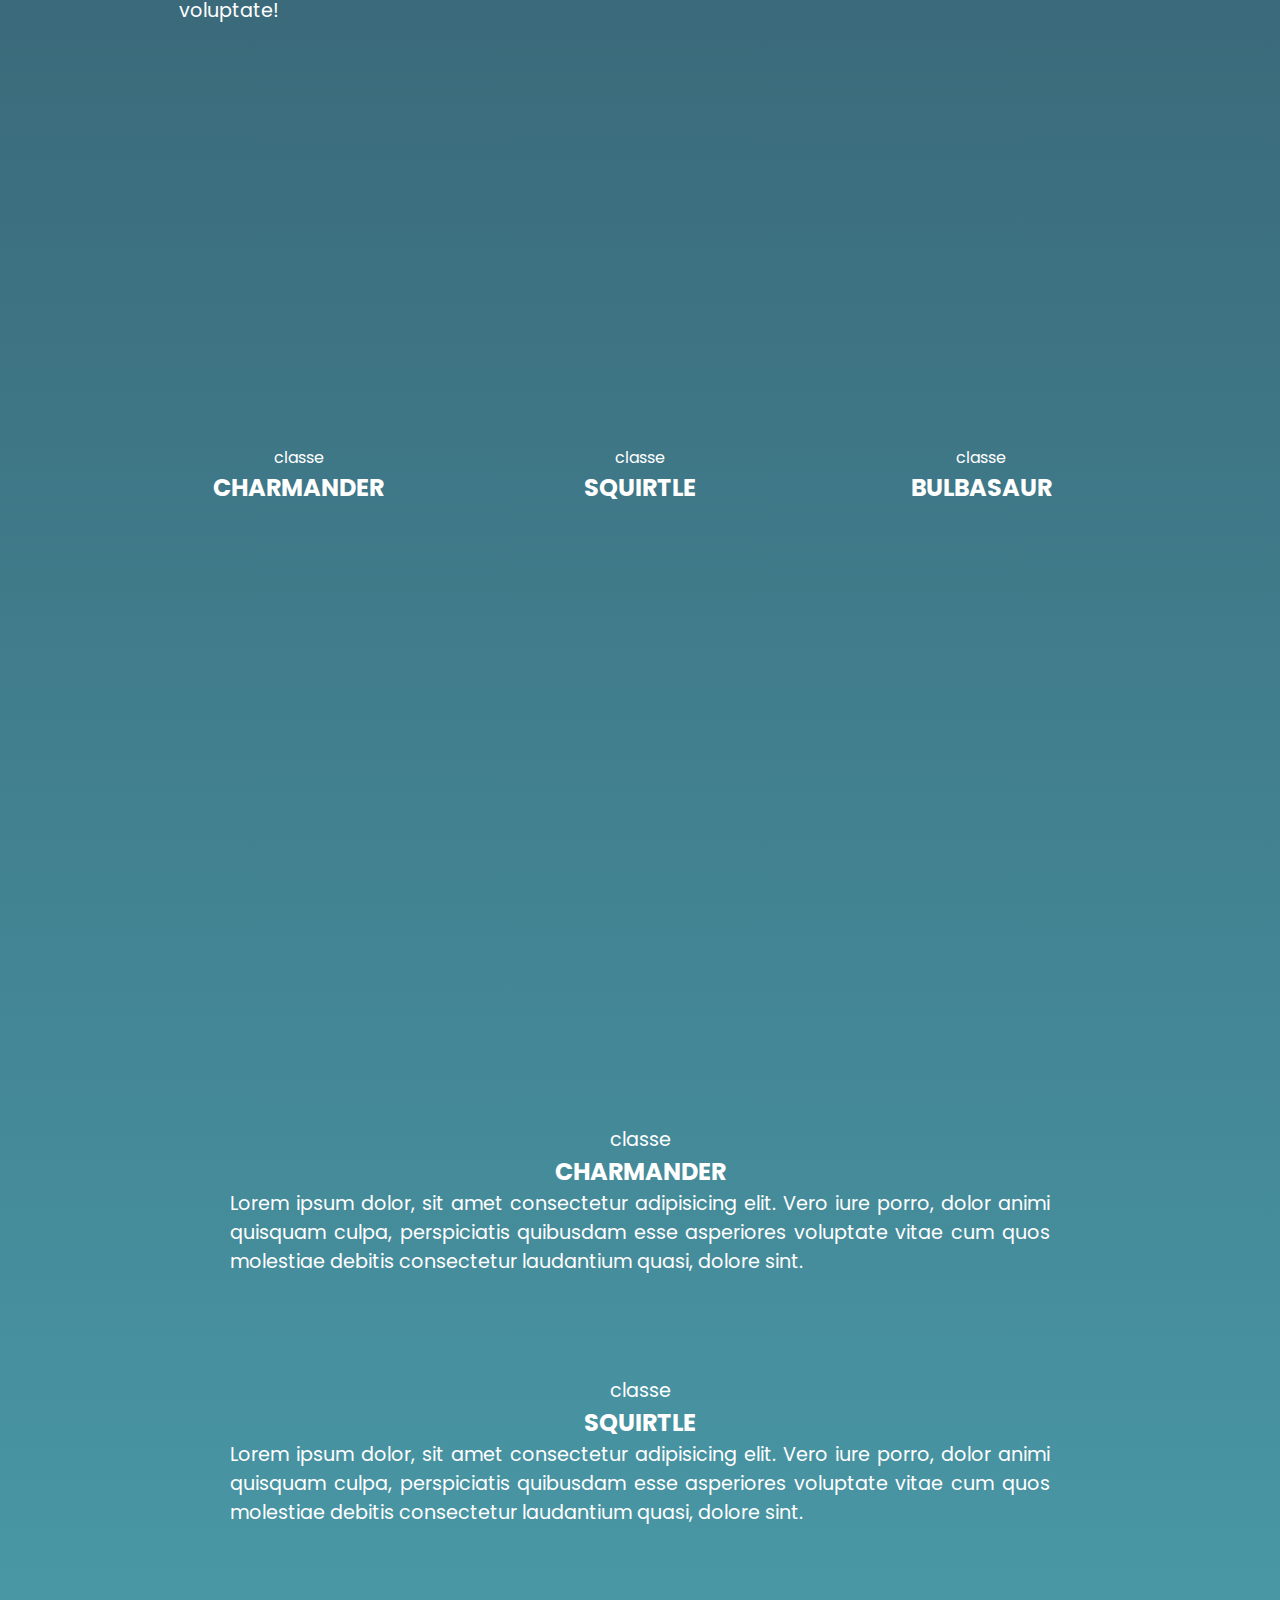
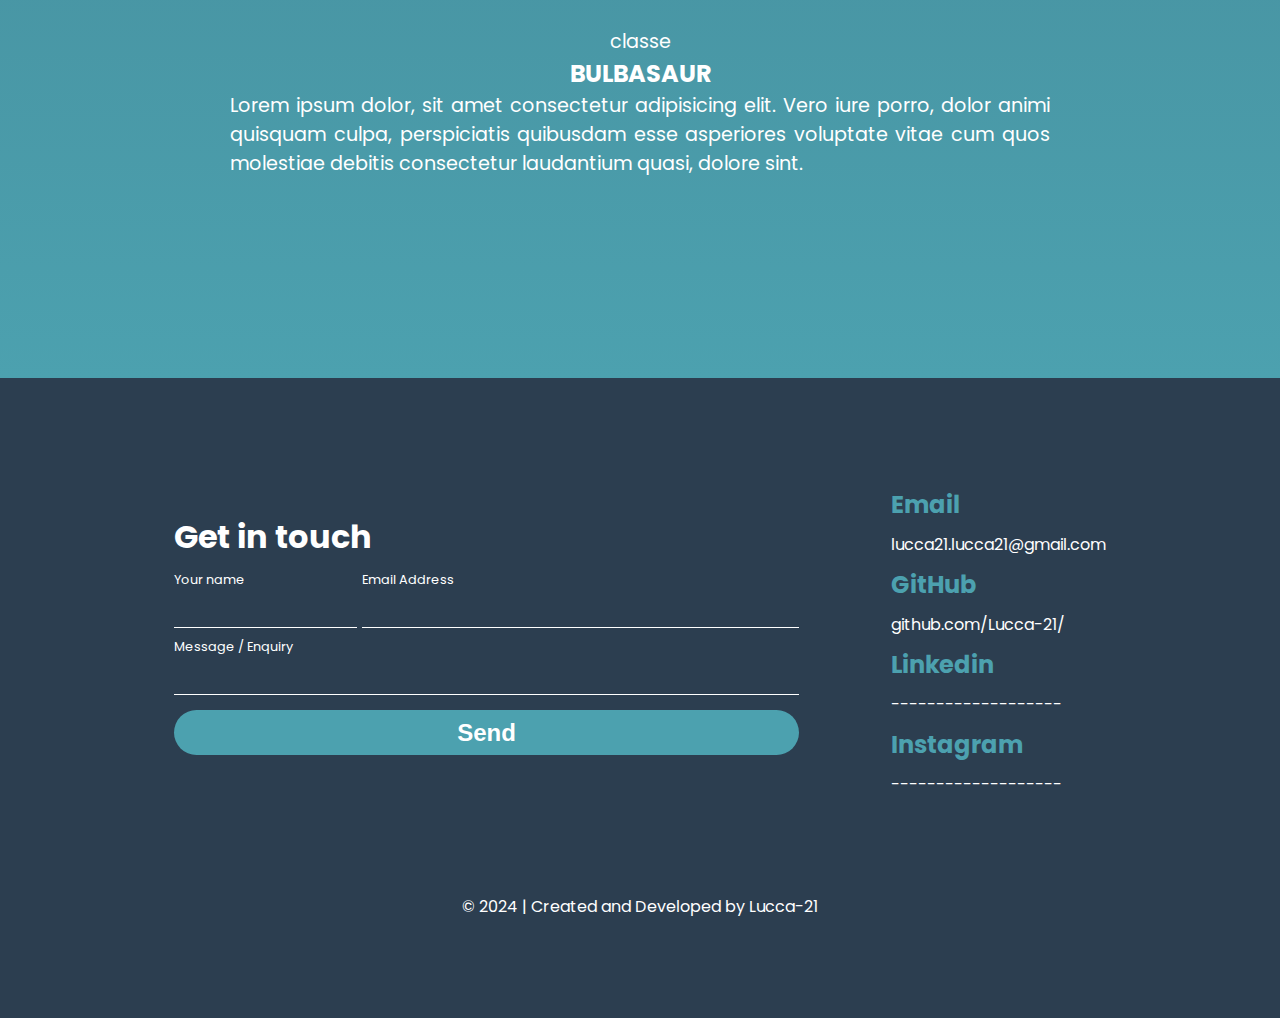
==== commit ab8fdac1: "Update index.html" ====
--- a/index.html
+++ b/index.html
@@ -150,8 +150,8 @@
                         <img src="https://assets.pokemon.com/assets/cms2/img/pokedex/full/004.png" alt="" class="project_image">
                             
                         <div class="description">
-                            <p>classe</p>
-                            <h2>CHARMANDER</h2>
+                            <p class="classe">classe</p>
+                            <h2 class="project_title">CHARMANDER</h2>
                             <p class="project_text">Lorem ipsum dolor, sit amet consectetur adipisicing elit. Vero iure porro, dolor animi quisquam culpa, perspiciatis quibusdam esse asperiores voluptate vitae cum quos molestiae debitis consectetur laudantium quasi, dolore sint.</p>
                         </div>
                     
@@ -160,8 +160,8 @@
                         <img src="https://assets.pokemon.com/assets/cms2/img/pokedex/full/007.png" alt="" class="project_image">
                             
                         <div class="description">
-                            <p>classe</p>
-                            <h2>SQUIRTLE</h2>
+                            <p class="classe">classe</p>
+                            <h2 class="project_title">SQUIRTLE</h2>
                             <p class="project_text">Lorem ipsum dolor, sit amet consectetur adipisicing elit. Vero iure porro, dolor animi quisquam culpa, perspiciatis quibusdam esse asperiores voluptate vitae cum quos molestiae debitis consectetur laudantium quasi, dolore sint.</p>
                         </div>
                     </div>
@@ -169,8 +169,8 @@
                         <img src="https://assets.pokemon.com/assets/cms2/img/pokedex/full/001.png" alt="" class="project_image">
                             
                         <div class="description">
-                            <p>classe</p>
-                            <h2>BULBASAUR</h2>
+                            <p class="classe">classe</p>
+                            <h2 class="project_title">BULBASAUR</h2>
                             <p class="project_text">Lorem ipsum dolor, sit amet consectetur adipisicing elit. Vero iure porro, dolor animi quisquam culpa, perspiciatis quibusdam esse asperiores voluptate vitae cum quos molestiae debitis consectetur laudantium quasi, dolore sint.</p>
                         </div>
                     </div>
--- a/styles.css
+++ b/styles.css
@@ -152,29 +152,40 @@
 /* *************************************  About *********************************** */
 
 .about_container {
-    display: flex;
-    flex-direction: row;
-    flex-wrap: wrap;
-    align-items: center;
-    justify-content: space-around;
     scroll-margin-top: 20vh;
-}
-
-.about_container > h2 {
+    height: 100%;
+    gap: 0;
+    display: flex;
+    flex-direction: column;
+    align-items: center;
+}
+
+.about_pt_1 {
+   display: flex;
+   justify-content: space-around;
+   align-items: center;
+   width: 90%;
+   margin: 0px auto;
+
+}
+
+.about_pt_1 > h2 {
     font-size: 3rem;
-    font-weight: bold;
+    width: 30%;
 }
 
 .about_text_1 {
-    font-size: 1rem;
-    width: 60%;
+    font-size: 1.2rem;
+    width: 70%;
     text-align: justify;
 }
 
 .about_text_2 {
-    font-size: 1rem;
+    font-size: 1.2rem;
     width: 90%;
     text-align: justify;
+    margin: 0px auto;
+
 }
 
 /* *************************************  End About *********************************** */
@@ -187,7 +198,6 @@
     display: flex;
     align-items: center;
     justify-content: space-around;
-
 }
 
 .overview {
@@ -202,22 +212,18 @@
 
 /* ********************************************* End Projects_overview ************************************ */
 
+/* ********************************************* Projects **************************************************** */
+
 .projects {
-    display: flex;
-    flex-direction: column;
-    align-items: center;
-    justify-content: space-evenly;
-    width: 100%;
+    margin: 100px 0px;
 }
 
 .project_container {
     display: flex;
     flex-direction: column;
     align-items: center;
-    justify-content: space-evenly;
-    width: 100%;
-    height: 100vh;
-    margin: 100px 0px 100px 0px;
+    margin: 100px 0px;
+    scroll-margin-top: 15vh;
 }
 
 .project_image {
@@ -230,29 +236,17 @@
     align-items: center;
 }
 
+.description > p {
+    font-size: 1.2rem;
+}
+
 .project_text {
-    max-width: 800px;
+    max-width: 80%;
     text-align: center;
     text-align: justify;
 }
 
-.project_1{
-    display: flex;
-    flex-direction: column;
-    align-items: center;
-}
-
-.project_2{
-    display: flex;
-    flex-direction: column;
-    align-items: center;
-}
-
-.project_3{
-    display: flex;
-    flex-direction: column;
-    align-items: center;
-}
+/* ********************************************* End Projects ************************************************* */
 
 /* END MAIN --------------------------------------------------------- */
 
@@ -275,11 +269,12 @@
 
 .contact {
     width: 100%;
-    height: 70vh;
+    height: 60vh;
     display: flex;
     flex-direction: column;
     align-items: center;
     justify-content: space-around;
+    margin: 50px auto;
 }
 
 .footer {
@@ -293,10 +288,6 @@
     font-size: 2rem;
     font-weight: bold;
     color: white;
-}
-
-.form_input {
-    width: 100%;
 }
 
 .form_info {
@@ -396,235 +387,127 @@
 /* *************************** MEDIA QUERIES ****************************** */
 
 .box_sizing {
-    width: 1366px;
-    display: flex;
-    flex-direction: column;
-    align-items: center;
-    border: solid 1px red;
-}
-
-@media (max-width: 1366px) {
-    .box_sizing {
-        width: 1280px;
-    }
-
-}
-
-@media (max-width: 1280px) {
-    .box_sizing {
-        width: 1024px;
-    }
-
-}
-
-@media (max-width: 1024px) {
-    .box_sizing {
-        width: 768px;
-    }
+    width: 1024px;
+    display: flex;
+    flex-direction: column;
+    align-items: center;
+}
+
+/* <<<<<<<<<<<<<<<<<<<<<<<<<<<<<<<<<<<< Tablet >>>>>>>>>>>>>>>>>>>>>>>>>>>>>>>>>>>>>> */
+
+@media (max-width: 600px) {
 
     html {
         font-size: 10px;
     }
 
-    #Curso {
-        font-size: 1.7rem;
-    }
-
-    .contents {
-        height: 50vh;
-    }
-
-    .about_text {
-        font-size: 1.3rem;
-    }
-
-    .overview {
+    .box_sizing {
+        width: 400px;
+    }
+/* ========= Main Paige =========== */
+    #Intro {
+        font-size: 1.5rem;
+    }
+
+    #Designer {
+        font-size: 8rem;
+    }
+
+/* =========== About ============= */
+
+    .about_pt_1 > h2 {
         font-size: 2rem;
     }
-    
+/* ============ Project Overview ============= */
+
     .projects_overview {
-        height: 50vh;
+        flex-direction: column;
+        align-items: center;
+        margin: 100px 0px;
+    }
+
+    .overview_image {
+        width: 200px;
+    }
+
+/* ================ Projects ==================== */
+
+
+    .project_container {
         scroll-margin-top: 25vh;
-    }
-
-    .overview_image {
-        width: 250px;
-    }
-    
-    .project_container {
-        height: 50vh;
-        scroll-margin-top: 25vh;
-    }
+        margin: 50px 0px;
+    }
+
     .project_image {
-        width: 500px;
-    }
-
-    .description {
-        font-size: 2rem;
-    }
-
-    .contact {
-        height: 50vh;
-    }
+        width: 300px;
+    }
+
+/* ================ Footer ==================== */
 
     .footer {
         flex-direction: column-reverse;
-        align-items: center;
+        flex-wrap: nowrap;
     }
 
     .information {
+        width: 80%;
         display: flex;
-        justify-content: space-between;
+        flex-wrap: wrap;
+        justify-content: space-evenly;
+    }
+
+    .information > ul {
+        width: 50%;
+    }
+    
+    .form_input {
+        width: 80%;
+    }
+}
+
+/* <<<<<<<<<<<<<<<<<<<<<<<<<<<<<<<<<< Mobile >>>>>>>>>>>>>>>>>>>>>>>>>>>>>>>>>>>>>>>>>>>>>>> */
+
+@media (max-width: 375px) {
+
+    html {
+        font-size: 8px;
+    }
+
+    .box_sizing {
+        width: 320px;
+    }
+
+/* ==================== About =================== */
+
+    .about_pt_1 {
+        flex-direction: column;
         width: 100%;
-        margin-bottom: 20px;
-        font-size: 1.7rem;
-        flex-wrap: wrap;
-    }
-
-    .information > ul {
-        width: 40%;
-    }
-
-}
-
-@media (max-width: 768px) {
-
-    .box_sizing {
-        width: 540px;
-    }
-
-    .navigation > a > p{
-        font-size: 2.5rem;
-    }
-
-    #Intro {
-        font-size: 2.2rem;
-    }
-
-    #Icons {
+    }
+
+    .about_pt_1 > h2 {
         font-size: 3rem;
-    }
-
-    #Curso {
-        font-size: 1.7rem;
-    }
-
-    .navigation {
-        height: 50px;
+        width: 90%;
+    }
+
+    .about_text_1 {
+        width: 90%;
+        margin: 0px auto;
+    }
+
+/* ============== Projects =================== */
+
+    .projects {
+        margin: 50px 0px;
     }
 
     .projects_overview {
-        flex-direction: column;
+        margin: 100px 0px 50px 0px;
     }
 
     .overview_image {
         width: 150px;
     }
 
-    .project_image {
-        width: 400px;
-    }
-
-    .description {
-        font-size: 2.2rem;
-    }
-
-    .form_legend {
-        font-size: 3rem;
-    }
-
-    #name_title {
-        font-size: 2rem;
-    }
-
-    #name_input {
-        font-size: 2rem;
-    }
-
-    #email_title {
-        font-size: 2rem;
-    }
-
-    #email_input {
-        font-size: 2rem;
-    }
-
-    #message_title {
-        font-size: 2rem;
-    }
-
-    #message_input {
-        font-size: 2rem;
-    }
-
-    #button {
-        font-size: 3rem;
-    }
-
-    .year_developed {
-        font-size: 2rem;
-    }
-
-}
-
-@media (max-width: 540px) {
-
-    .box_sizing {
-        width: 414px;
-    }
-
-    html {
-        font-size: 7px;
-    }
-
-    .overview {
-        font-size: 1.5rem;
-    }
-
-    .overview_image {
-        width: 120px;
-    }
-
-    .project_image {
-        width: 300px;
-    }
-
-    .description {
-        font-size: 1.5rem;
-    }
-}
-
-@media (max-width: 414px) {
-    .box_sizing {
-        width: 375px;
-    }
-
-    html {
-        font-size: 6px;
-    }
-
-    .projects_overview {
-        flex-direction: row;
-        flex-wrap: wrap;
-    }
-
-    .overview_image {
-        width: 130px;
-    }
-
-    .description {
-        font-size: 2rem;
-    }
-
-    .contact {
-        height: 70vh;
-    }
-
-    .footer {
-        width: 80%;
-        height: 90%;
-    }
-
 }
 
 /* *************************** END MEDIA QUERIES ****************************** */
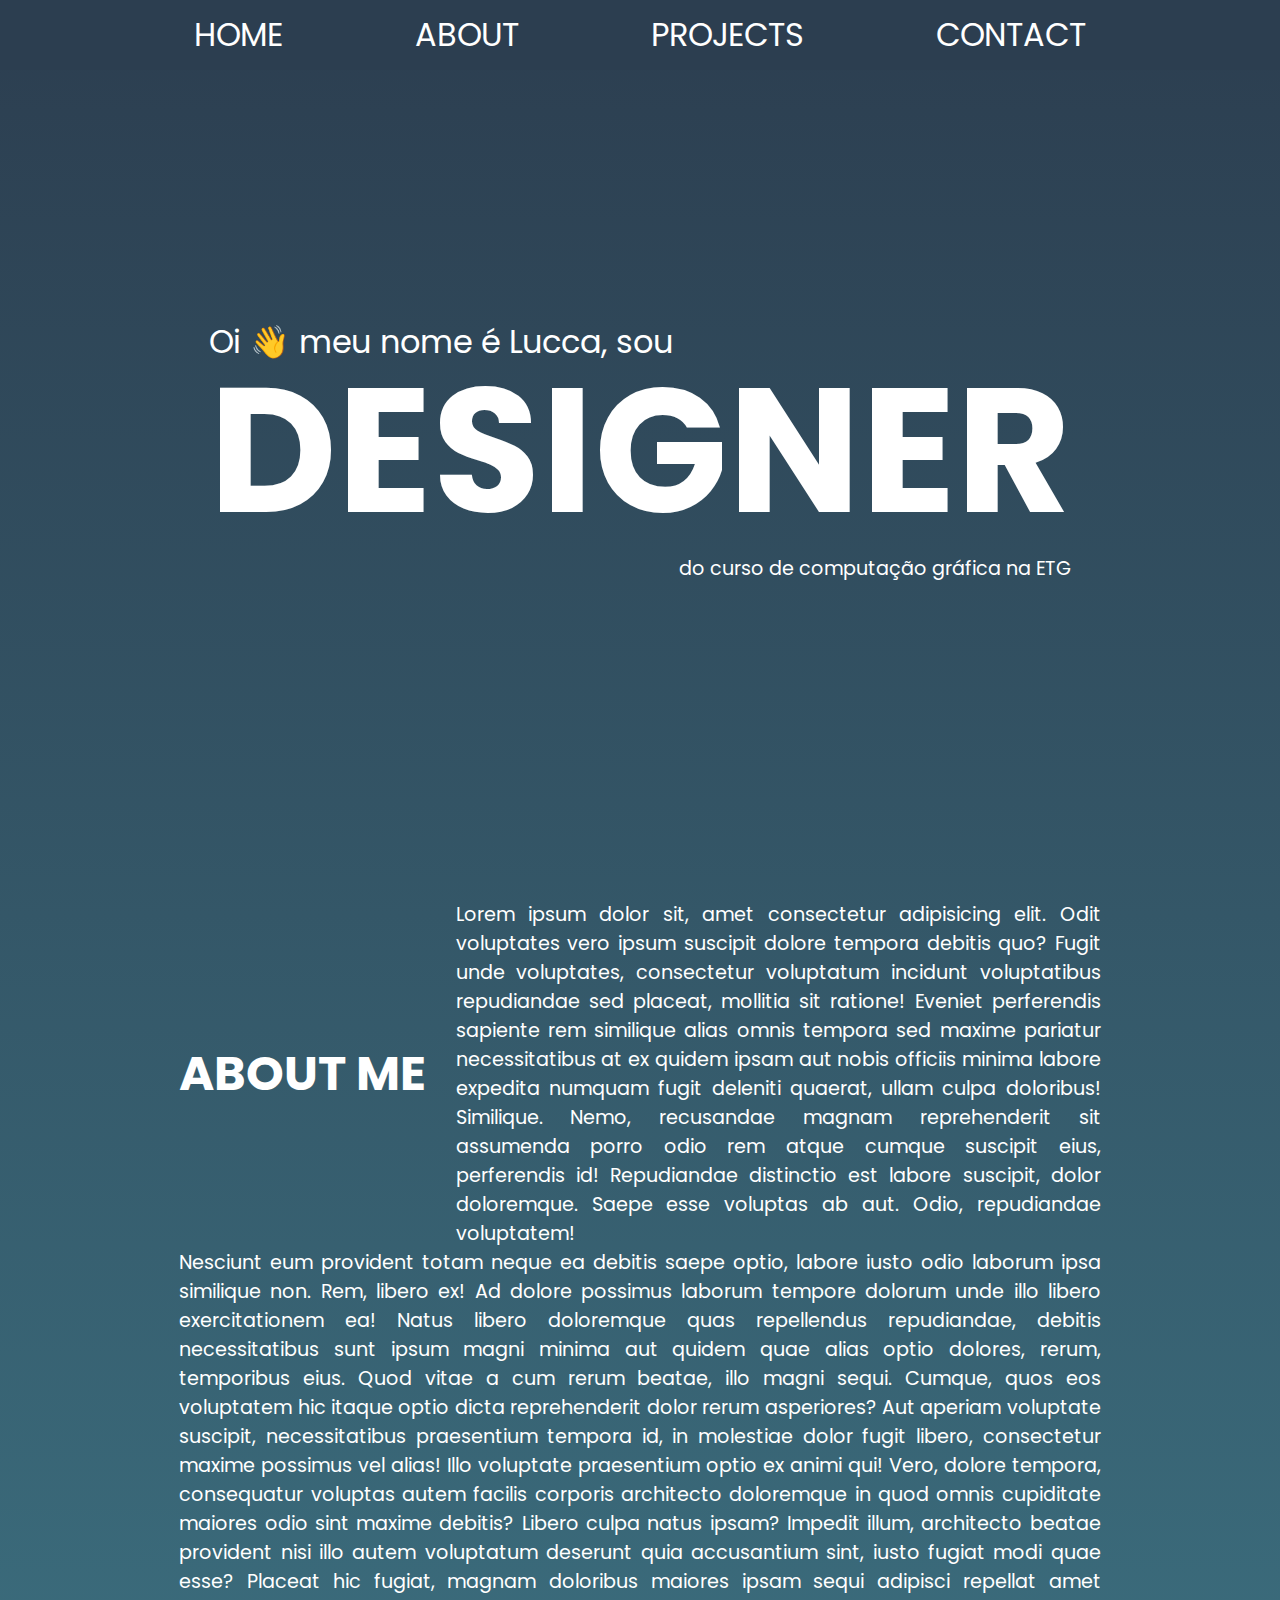
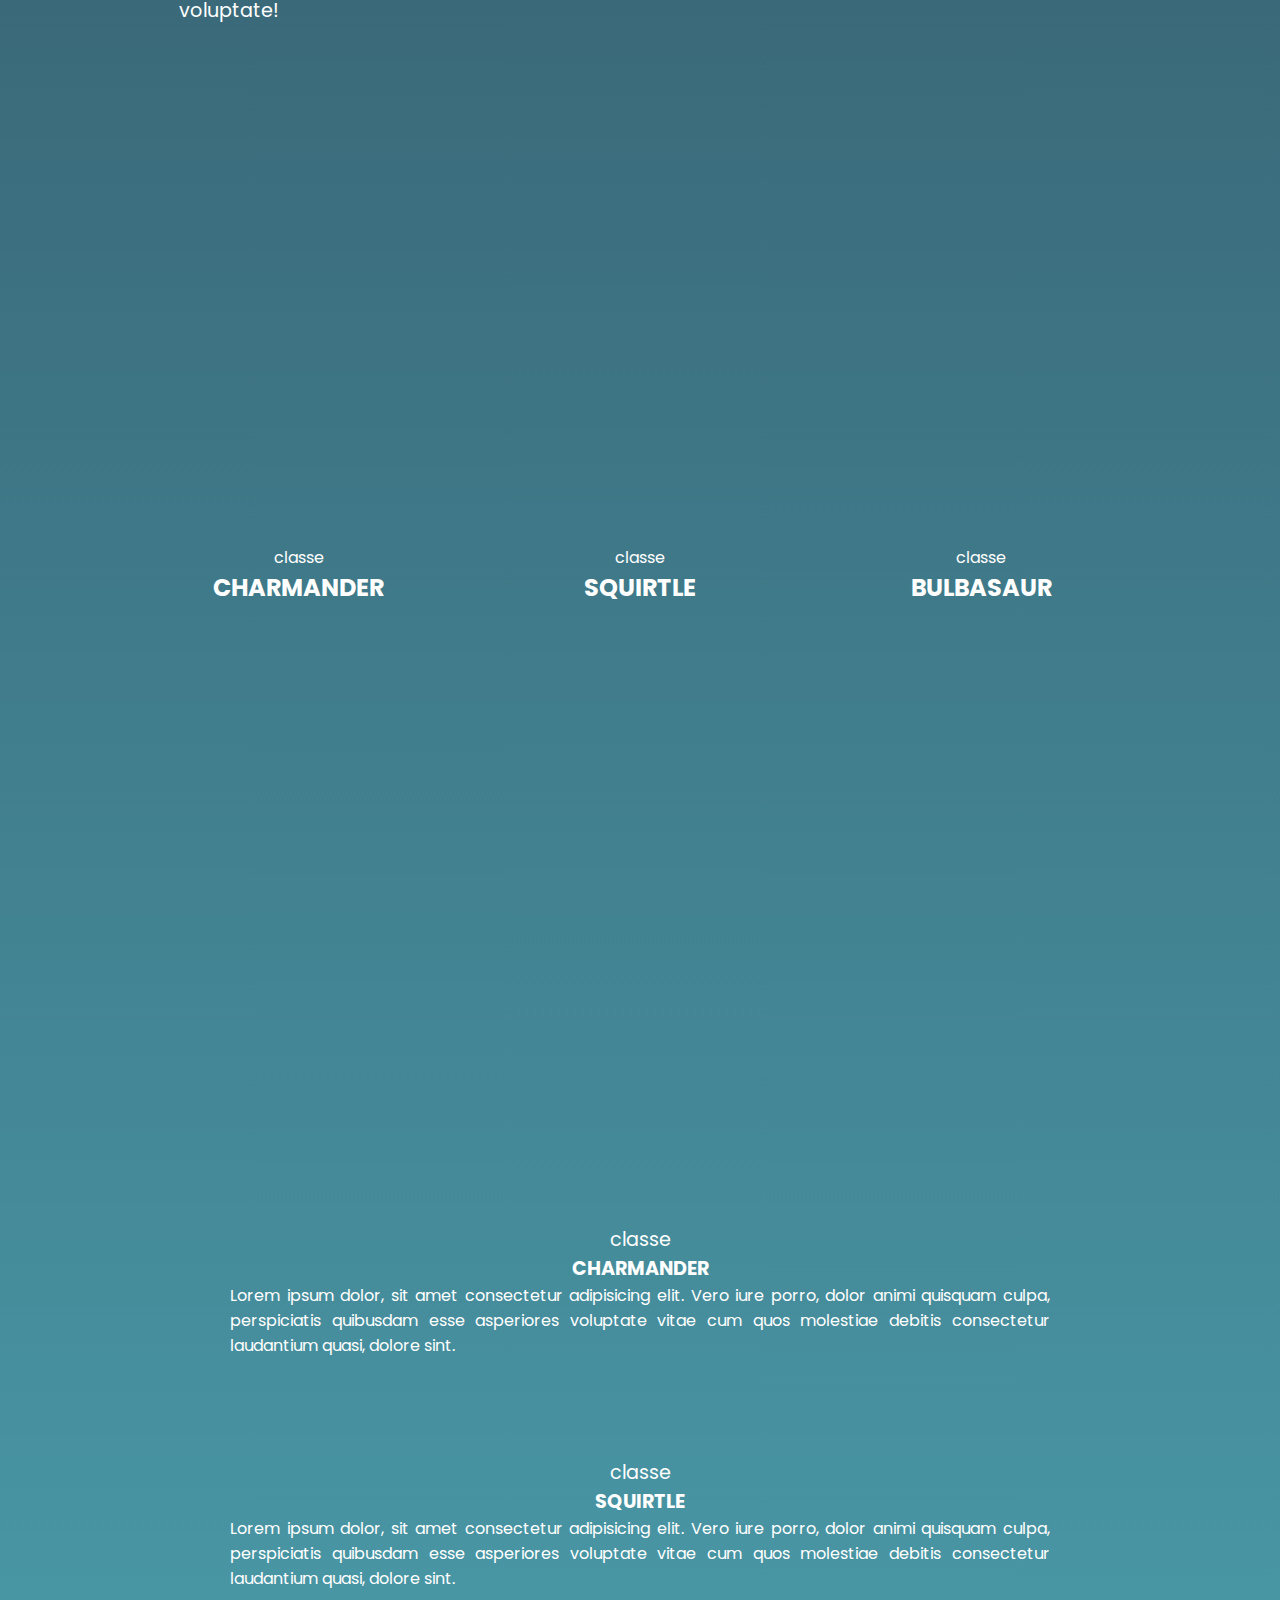
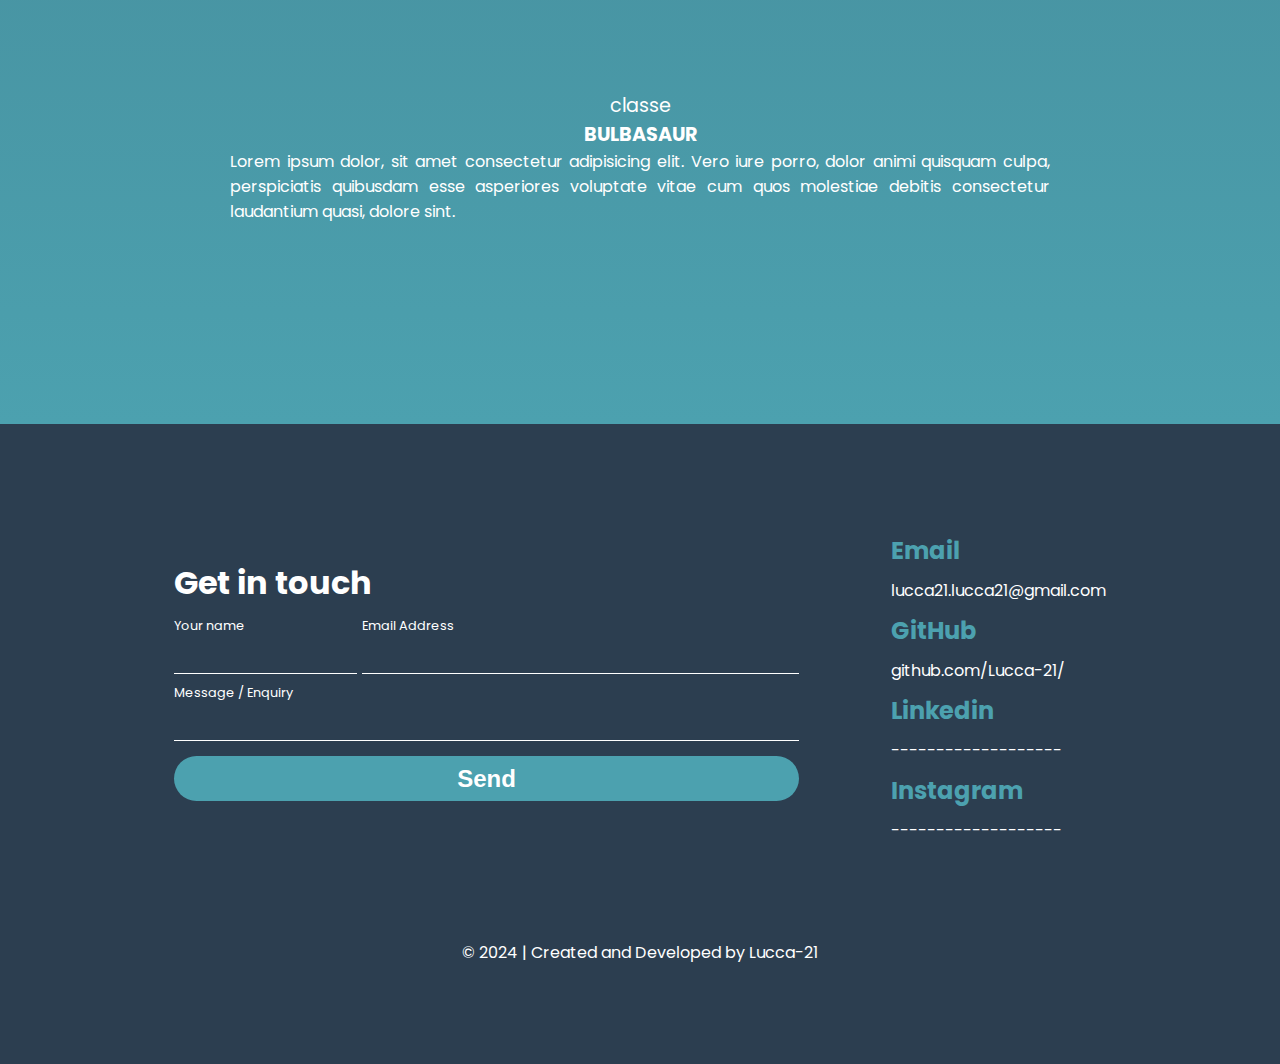
==== commit 9fca6cfa: "Update index.html" ====
--- a/index.html
+++ b/index.html
@@ -9,7 +9,13 @@
     <link rel="preconnect" href="https://fonts.googleapis.com">
     <link rel="preconnect" href="https://fonts.gstatic.com" crossorigin>
     <link href="https://fonts.googleapis.com/css2?family=Poppins:ital,wght@0,100;0,200;0,300;0,400;0,500;0,600;0,700;0,800;0,900;1,100;1,200;1,300;1,400;1,500;1,600;1,700;1,800;1,900&display=swap" rel="stylesheet">
-
+    <script src="myscript.js" type="text/javascript"></script>
+    <script type="text/javascript" src="https://cdn.jsdelivr.net/npm/@emailjs/browser@4/dist/email.min.js"></script>
+    <script type="text/javascript">
+        (function(){
+            emailjs.init({publicKey: "YyCVW307Eyy3NLYUy",});
+        })();                                       
+    </script>
 </head>
 
 <body>
@@ -190,7 +196,7 @@
 
                     <div class="form_input">
 
-                        <form action="">
+                        <form action="" id="form">
             
                             <fieldset class="form_info">
             
@@ -212,7 +218,7 @@
                                         <label for="Message" id="message_title">Message / Enquiry</label>
                                         <input type="text" id="message_input">
                                     </div>
-                                    <input type="button" value="Send" id="button">
+                                    <input type="button" value="Send" id="button" onclick="SendMail()">
                                 </div>
             
                             </fieldset>
@@ -251,7 +257,6 @@
             </section>
 
         </div>
-
    </footer>
 </body>
 </html>
--- a/styles.css
+++ b/styles.css
@@ -152,7 +152,7 @@
 /* *************************************  About *********************************** */
 
 .about_container {
-    scroll-margin-top: 20vh;
+    scroll-margin-top: 10vh;
     height: 100%;
     gap: 0;
     display: flex;
@@ -198,6 +198,7 @@
     display: flex;
     align-items: center;
     justify-content: space-around;
+    margin-top: 100px;
 }
 
 .overview {
@@ -236,7 +237,11 @@
     align-items: center;
 }
 
-.description > p {
+.classe {
+    font-size: 1.2rem;
+}
+
+.project_title {
     font-size: 1.2rem;
 }
 
@@ -393,6 +398,177 @@
     align-items: center;
 }
 
+/* <<<<<<<<<<<<<<<<<<<<<<<<<<<<< Small Screens >>>>>>>>>>>>>>>>>>>>>>>>>>>>>>>>>>>>> */
+
+@media (max-width: 1024px) {
+
+    html {
+        font-size: 11px;
+    }
+
+    .box_sizing {
+        width: 600px;
+    }
+
+/* ============= Header =========== */
+
+    .navigation {
+        height: 100px;
+    }
+
+    .navigation > a > p {
+        font-size: 2.5rem;
+    }
+
+/* =========== Main Page ============= */
+
+    #Intro {
+        font-size: 2rem;
+    }
+
+    #Icons {
+        font-size: 2.8rem;
+    }
+
+    #Curso {
+        font-size: 1.5rem;
+    }
+
+/* ========== About ============== */
+
+    .about_container {
+        scroll-margin-top: 20vh;
+        padding: 100px 0px;
+    }
+
+    .about_pt_1 > h2 {
+        font-size: 2.8rem;
+        width: 30%;
+        transform: rotate(270deg);
+    }
+
+    .about_text_1{
+        font-size: 1.5rem;
+    }
+
+    .about_text_2{
+        font-size: 1.5rem;
+    }
+
+/* ============ Project Overview ============= */
+
+    .projects_overview {
+        flex-direction: column;
+        align-items: center;
+        justify-content: space-evenly;
+        margin: 100px 0px;
+    }
+
+    .overview > p {
+        font-size: 2rem;
+    }
+
+    .overview > h2 {
+        font-size: 3rem;
+    }
+
+    .overview_image {
+        width: 300px;
+    }
+
+/* ================ Projects ==================== */
+
+    .projects {
+        margin: 100px 0px;
+    }
+    .project_container {
+        scroll-margin-top: 20vh;
+        padding: 150px 0px;
+        margin: 0;
+    }
+
+    .project_image {
+        width: 500px;
+    }
+
+    .classe {
+        font-size: 2rem;
+    }
+
+    .project_title {
+        font-size: 3rem;
+    }
+
+    .project_text {
+        font-size: 2rem;
+    }
+
+/* ================ Footer ==================== */
+
+    .footer {
+        flex-direction: column-reverse;
+        flex-wrap: nowrap;
+    }
+
+    .information {
+        width: 80%;
+        display: flex;
+        flex-wrap: wrap;
+        justify-content: space-between;
+    }
+
+    .form_input {
+        width: 80%;
+    }
+
+    .form_legend {
+        font-size: 4rem;
+    }
+
+    #name_title {
+        font-size: 1.5rem;
+    }
+
+    #email_title {
+        font-size: 1.5rem;
+    }
+
+    #message_title {
+        font-size: 1.5rem;
+    }
+
+    #name_input {
+        font-size: 2.3rem;
+    }
+
+    #email_input {
+        font-size: 2.3rem;
+    }
+
+    #message_input {
+        font-size: 2.3rem;
+    }
+
+    #button {
+        font-size: 3rem;
+        height: 70px;
+        border-radius: 30px;
+    }
+
+    .information > ul > legend {
+        font-size: 2.5rem;
+    }
+
+    .information > ul > li {
+        font-size: 1.6rem;
+    }
+
+    .year_developed {
+        font-size: 1.6rem;
+    }
+
+}
+
 /* <<<<<<<<<<<<<<<<<<<<<<<<<<<<<<<<<<<< Tablet >>>>>>>>>>>>>>>>>>>>>>>>>>>>>>>>>>>>>> */
 
 @media (max-width: 600px) {
@@ -404,7 +580,7 @@
     .box_sizing {
         width: 400px;
     }
-/* ========= Main Paige =========== */
+/* ========= Main Page =========== */
     #Intro {
         font-size: 1.5rem;
     }
@@ -417,6 +593,7 @@
 
     .about_pt_1 > h2 {
         font-size: 2rem;
+        transform: rotate(270deg);
     }
 /* ============ Project Overview ============= */
 
@@ -424,6 +601,15 @@
         flex-direction: column;
         align-items: center;
         margin: 100px 0px;
+        scroll-margin-top: 10vh;
+    }
+
+    .overview > p {
+        font-size: 1.5rem;
+    }
+
+    .overview > h2 {
+        font-size: 2rem;
     }
 
     .overview_image {
@@ -432,7 +618,9 @@
 
 /* ================ Projects ==================== */
 
-
+    .projects {
+        margin: 0px;
+    }
     .project_container {
         scroll-margin-top: 25vh;
         margin: 50px 0px;
@@ -440,6 +628,18 @@
 
     .project_image {
         width: 300px;
+    }
+
+    .classe {
+        font-size: 1.3rem;
+    }
+
+    .project_title {
+        font-size: 2.3rem;
+    }
+
+    .project_text {
+        font-size: 1.5rem;
     }
 
 /* ================ Footer ==================== */
@@ -453,21 +653,62 @@
         width: 80%;
         display: flex;
         flex-wrap: wrap;
-        justify-content: space-evenly;
-    }
-
-    .information > ul {
-        width: 50%;
-    }
-    
+        justify-content: space-between;
+    }
+
     .form_input {
         width: 80%;
     }
+
+    .form_legend {
+        font-size: 3rem;
+    }
+
+    #name_title {
+        font-size: 1.2rem;
+    }
+
+    #email_title {
+        font-size: 1.2rem;
+    }
+
+    #message_title {
+        font-size: 1.2rem;
+    }
+
+    #name_input {
+        font-size: 1.8rem;
+    }
+
+    #email_input {
+        font-size: 1.8rem;
+    }
+
+    #message_input {
+        font-size: 1.8rem;
+    }
+
+    #button {
+        font-size: 3rem;
+    }
+
+    .information > ul > legend {
+        font-size: 2rem;
+    }
+
+    .information > ul > li {
+        font-size: 1.2rem;
+    }
+
+    .year_developed {
+        font-size: 1.2rem;
+    }
+
 }
 
 /* <<<<<<<<<<<<<<<<<<<<<<<<<<<<<<<<<< Mobile >>>>>>>>>>>>>>>>>>>>>>>>>>>>>>>>>>>>>>>>>>>>>>> */
 
-@media (max-width: 375px) {
+@media (max-width: 400px) {
 
     html {
         font-size: 8px;
@@ -478,6 +719,10 @@
     }
 
 /* ==================== About =================== */
+
+    .about_container {
+        scroll-margin-top: 15vh;
+    }
 
     .about_pt_1 {
         flex-direction: column;
@@ -487,6 +732,7 @@
     .about_pt_1 > h2 {
         font-size: 3rem;
         width: 90%;
+        transform: rotate(0deg);
     }
 
     .about_text_1 {
@@ -494,18 +740,86 @@
         margin: 0px auto;
     }
 
+/* ============= Projects Overview ========== */
+
+    .projects_overview {
+        scroll-margin-top: 10vh;
+        margin: 100px 0px 50px 0px;
+    }
+
+    .overview > p {
+        font-size: 1.5rem;
+    }
+
+    .overview > h2 {
+        font-size: 2rem;
+    }
+
+    .overview_image {
+        width: 150px;
+    }
 /* ============== Projects =================== */
 
     .projects {
         margin: 50px 0px;
     }
 
-    .projects_overview {
-        margin: 100px 0px 50px 0px;
-    }
-
-    .overview_image {
-        width: 150px;
+    .classe {
+        font-size: 1.3rem;
+    }
+
+    .project_title {
+        font-size: 2.3rem;
+    }
+
+    .project_text {
+        font-size: 1.5rem;
+    }
+
+/* ============ Footer ===================== */
+    
+    .form_legend {
+        font-size: 3rem;
+    }
+
+    #name_title {
+        font-size: 1.2rem;
+    }
+
+    #email_title {
+        font-size: 1.2rem;
+    }
+
+    #message_title {
+        font-size: 1.2rem;
+    }
+
+    #name_input {
+        font-size: 1.8rem;
+    }
+
+    #email_input {
+        font-size: 1.8rem;
+    }
+
+    #message_input {
+        font-size: 1.8rem;
+    }
+
+    #button {
+        font-size: 3rem;
+    }
+
+    .information > ul > legend {
+        font-size: 2rem;
+    }
+
+    .information > ul > li {
+        font-size: 1.2rem;
+    }
+
+    .year_developed {
+        font-size: 1.2rem;
     }
 
 }
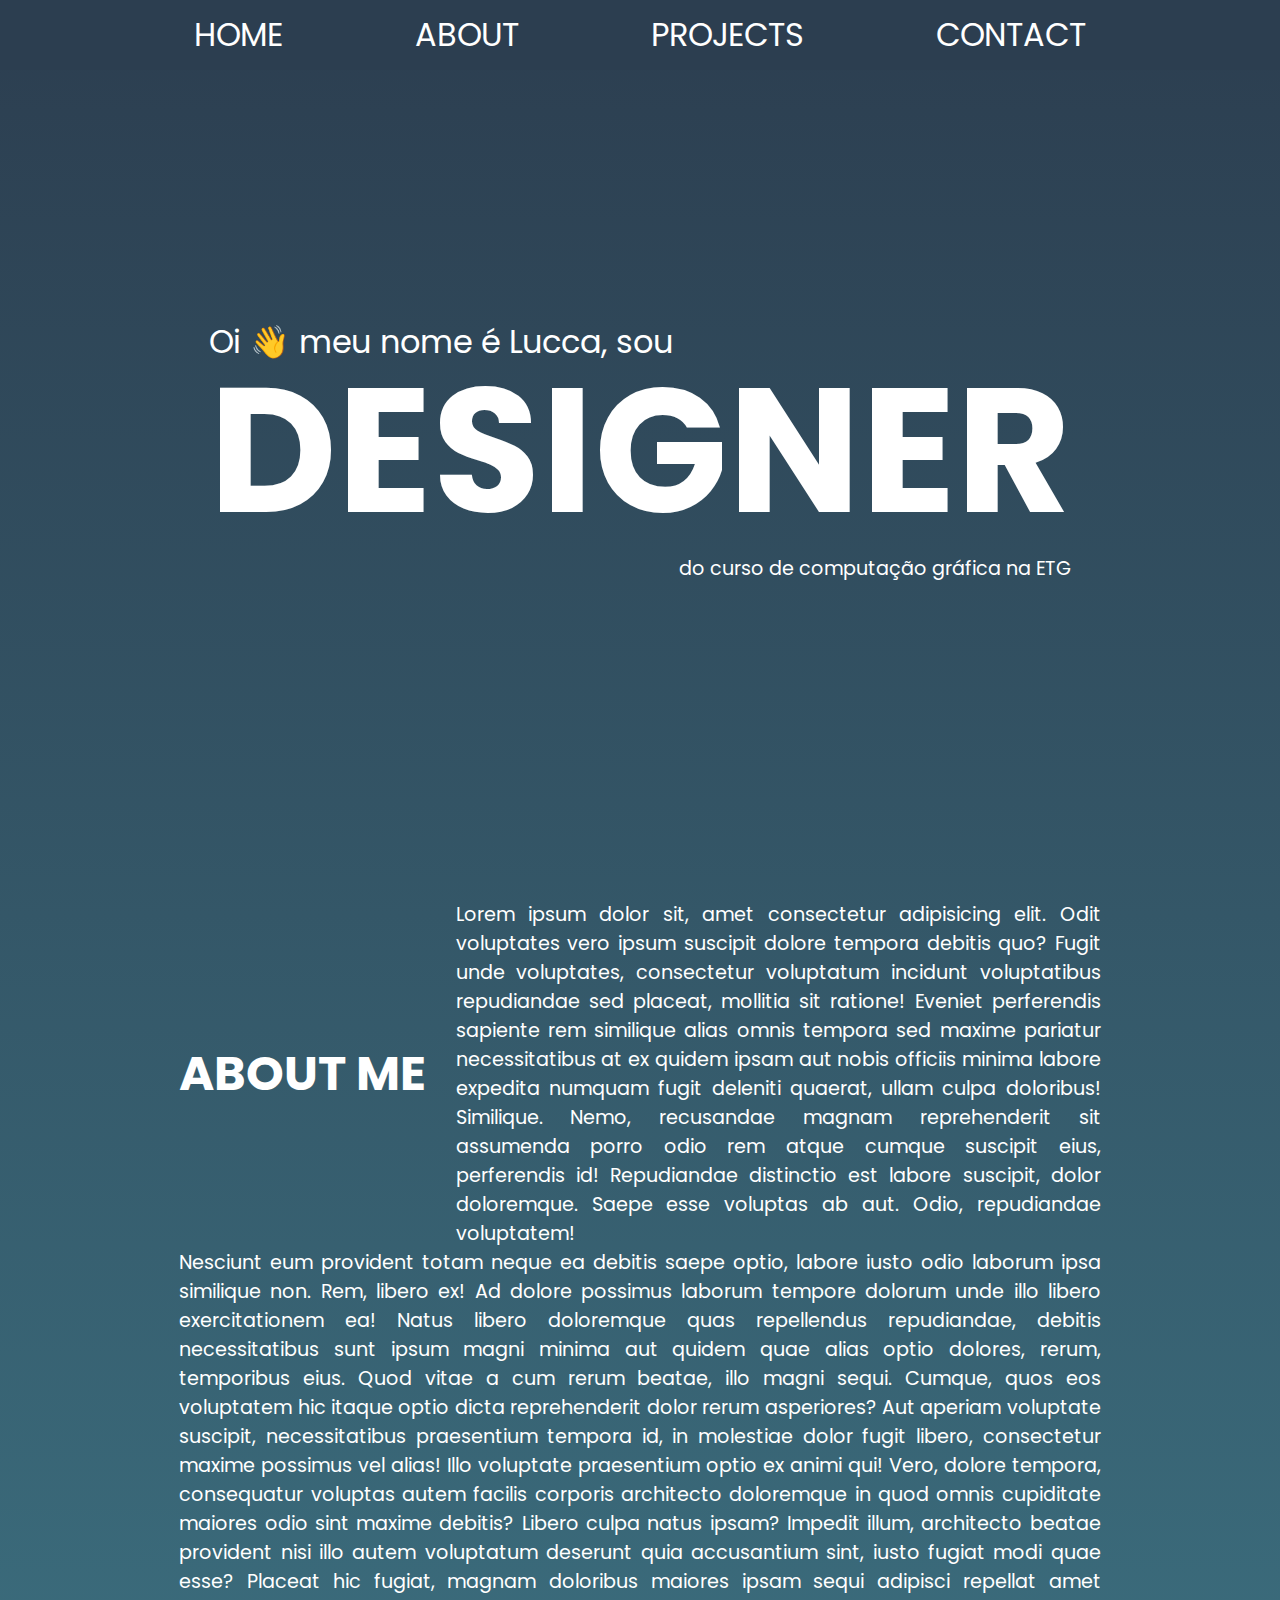
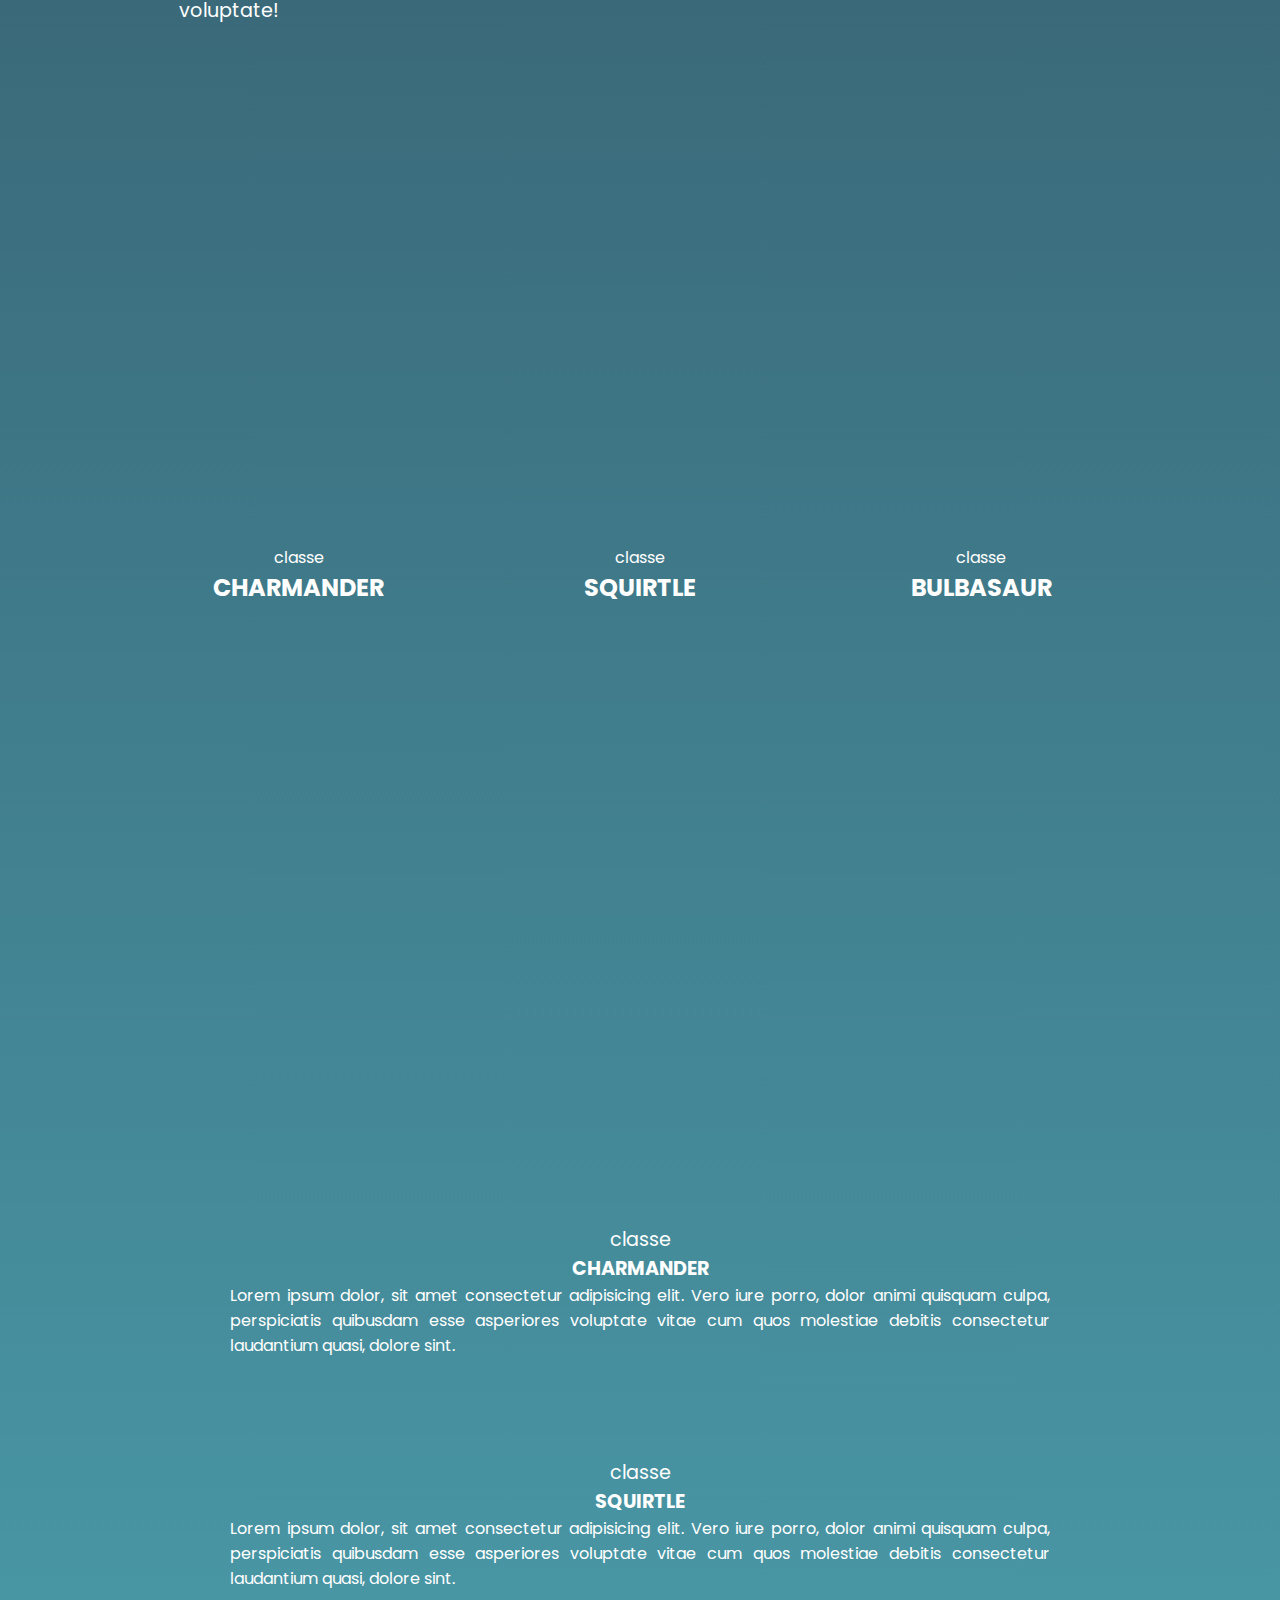
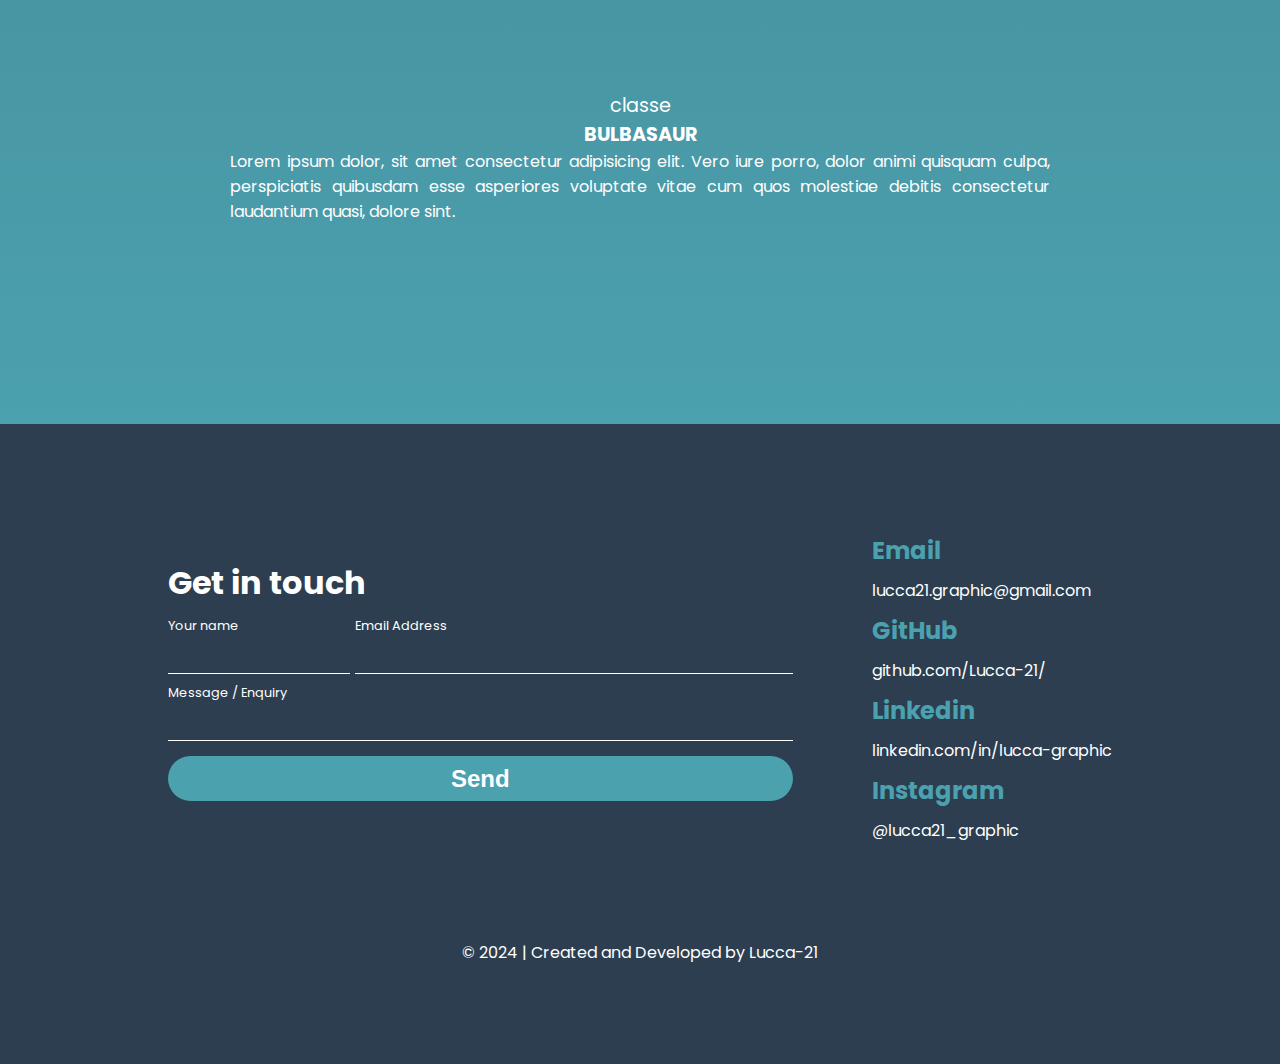
==== commit 3d4f886f: "Update index.html" ====
--- a/index.html
+++ b/index.html
@@ -13,7 +13,7 @@
     <script type="text/javascript" src="https://cdn.jsdelivr.net/npm/@emailjs/browser@4/dist/email.min.js"></script>
     <script type="text/javascript">
         (function(){
-            emailjs.init({publicKey: "YyCVW307Eyy3NLYUy",});
+            emailjs.init({publicKey: "pVY_lgVU_KhLE16x6",});
         })();                                       
     </script>
 </head>
@@ -60,9 +60,9 @@
                         
                             <ul id="Icons">
                                 <li class="icons_list"><a href="#" class="icons"><i class="fa-solid fa-envelope" id="email"></i></a></li>
-                                <li class="icons_list"><a href="#" class="icons"><i class="fa-brands fa-linkedin" id="linkedin"></i></a></li>
+                                <li class="icons_list"><a href="https://linkedin.com/in/lucca-graphic" class="icons"><i class="fa-brands fa-linkedin" id="linkedin"></i></a></li>
                                 <li class="icons_list"><a href="https://github.com/Lucca-21" class="icons"><i class="fa-brands fa-github" id="github"></i></a></li>
-                                <li class="icons_list"><a href="#" class="icons"><i class="fa-brands fa-instagram" id="instagram"></a></i></li>
+                                <li class="icons_list"><a href="https://instagram.com/lucca21_graphic/" class="icons"><i class="fa-brands fa-instagram" id="instagram"></a></i></li>
                             </ul>
 
                         </div>
@@ -231,7 +231,7 @@
 
                         <ul>
                             <legend>Email</legend>
-                            <li>lucca21.lucca21@gmail.com</li>
+                            <li>lucca21.graphic@gmail.com</li>
                         </ul>
                         <ul>
                             <legend>GitHub</legend>
@@ -239,11 +239,11 @@
                         </ul>
                         <ul>
                             <legend>Linkedin</legend>
-                            <li>-------------------</li>
+                            <li>linkedin.com/in/lucca-graphic</li>
                         </ul>
                         <ul>
                             <legend>Instagram</legend>
-                            <li>-------------------</li>
+                            <li>@lucca21_graphic</li>
                         </ul>
                         
                     </div>
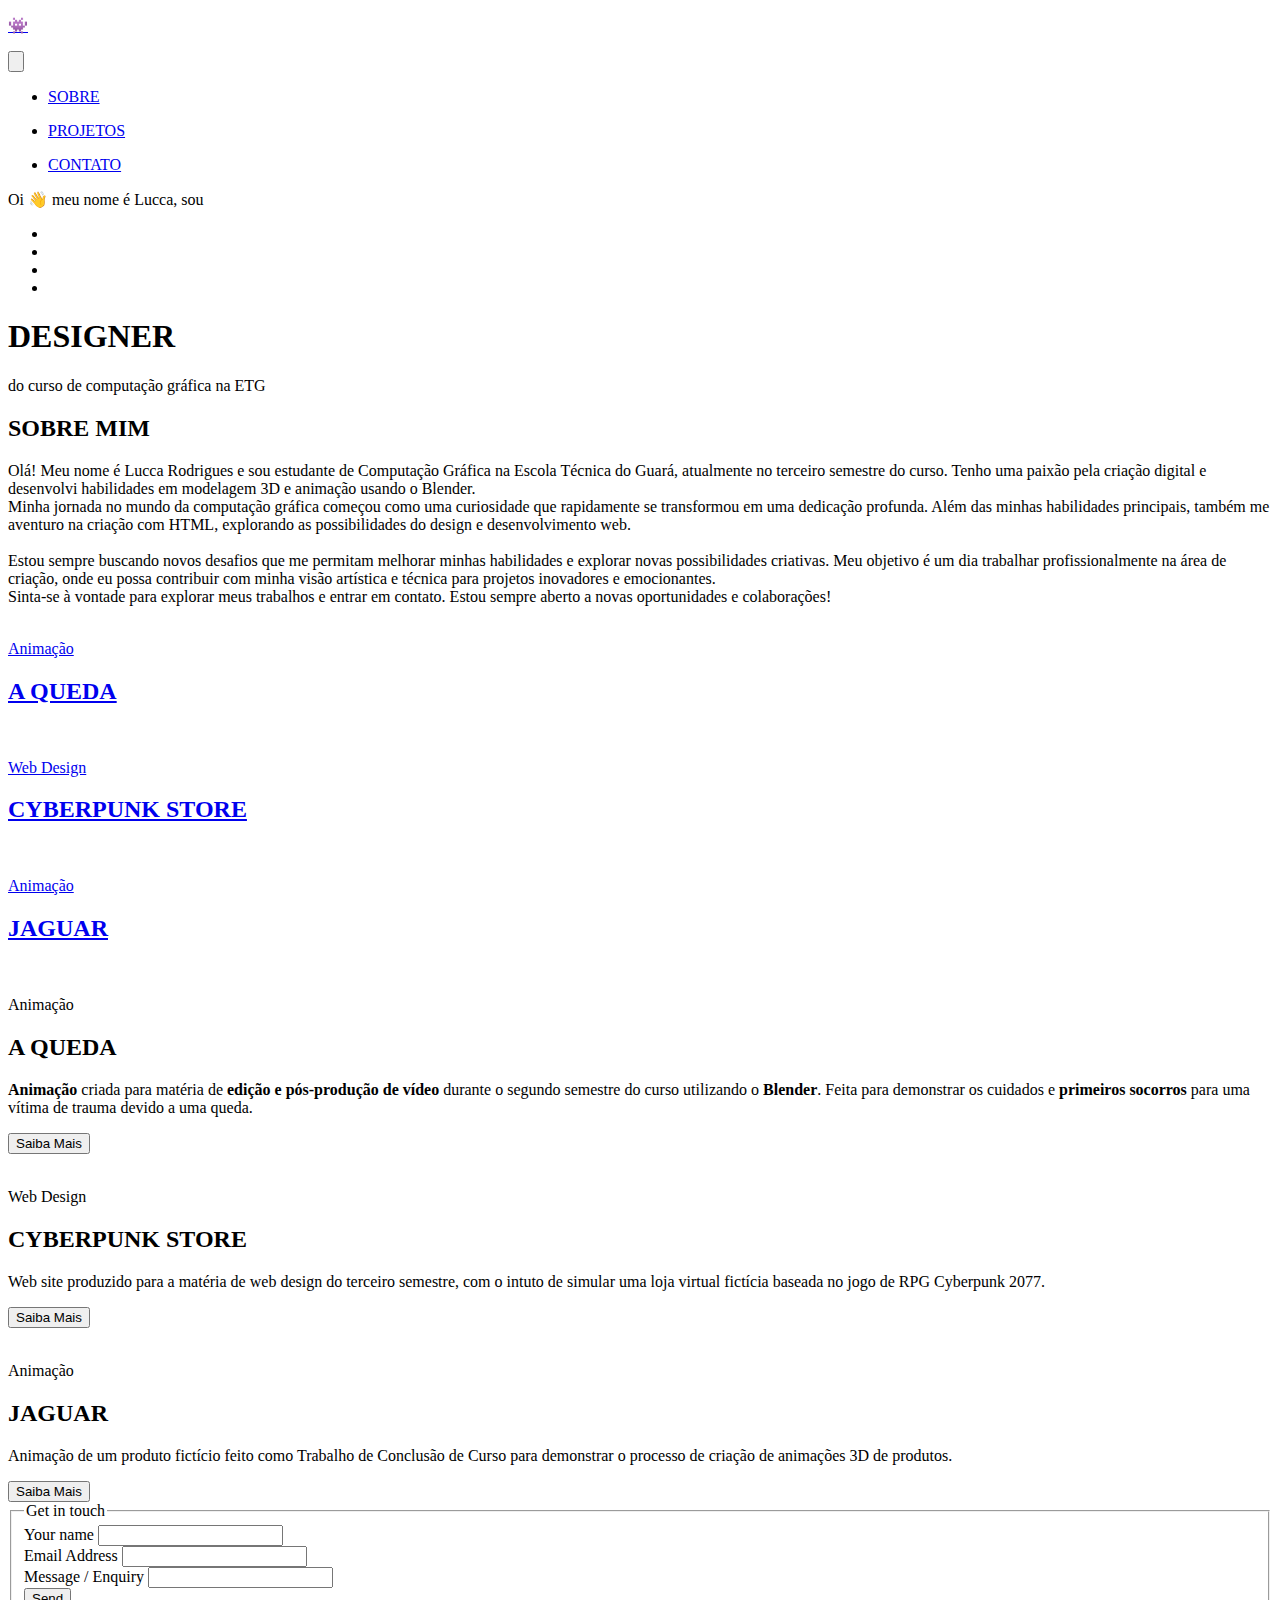
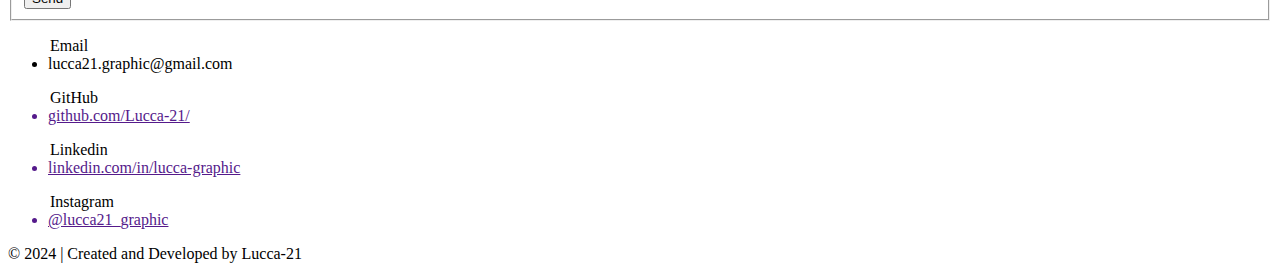
==== commit f47a616e: "." ====
--- a/index.html
+++ b/index.html
@@ -1,21 +1,26 @@
 <!DOCTYPE html>
-<html lang="en">
+<html lang="pt-br">
 <head>
     <meta charset="UTF-8">
     <meta name="viewport" content="width=device-width, initial-scale=1.0">
     <title>Meu portfólio</title>
-    <link rel="stylesheet" href="styles.css">
+    <link rel="stylesheet" href="./Estilização/styles.css">
+    <script src="./Estilização/send_email_script.js" type="text/javascript"></script>
     <script src="https://kit.fontawesome.com/33ca25cbce.js" crossorigin="anonymous"></script>
     <link rel="preconnect" href="https://fonts.googleapis.com">
     <link rel="preconnect" href="https://fonts.gstatic.com" crossorigin>
     <link href="https://fonts.googleapis.com/css2?family=Poppins:ital,wght@0,100;0,200;0,300;0,400;0,500;0,600;0,700;0,800;0,900;1,100;1,200;1,300;1,400;1,500;1,600;1,700;1,800;1,900&display=swap" rel="stylesheet">
-    <script src="myscript.js" type="text/javascript"></script>
     <script type="text/javascript" src="https://cdn.jsdelivr.net/npm/@emailjs/browser@4/dist/email.min.js"></script>
     <script type="text/javascript">
         (function(){
             emailjs.init({publicKey: "pVY_lgVU_KhLE16x6",});
         })();                                       
     </script>
+
+    <link rel="apple-touch-icon" sizes="180x180" href="Icon/apple-touch-icon.png">
+    <link rel="icon" type="image/png" sizes="32x32" href="Icon/favicon-32x32.png">
+    <link rel="icon" type="image/png" sizes="16x16" href="Icon/favicon-16x16.png">
+    <link rel="manifest" href="Icon/site.webmanifest">
 </head>
 
 <body>
@@ -24,19 +29,20 @@
 
         <div class="box_sizing">
 
-            <section class="navigation">
-                <a href="#Home">
-                    <p>HOME</p>
-                </a>
-                <a href="#About">
-                    <p>ABOUT</p>
-                </a>
-                <a href="#Projects_overview">
-                    <p>PROJECTS</p>
-                </a>
-                <a href="#Contact">
-                    <p>CONTACT</p>
-                </a>                
+            <section id="navigation">
+
+                <nav>
+                    <a href="#Home" id="home_icon" class="header_button"><p>👾</p></a>
+                    <button id="hb_button">
+                        <img src="/open.svg" alt="" id="hb_open" class="header_button">
+                    </button>
+                    <ul class="navigatio_list">
+                        <li class="header_button"><a href="#About" id="about_nav"><p>SOBRE</p></a></li>
+                        <li class="header_button"><a href="#Projects_overview" id="overview_nav"><p>PROJETOS</p></a></li>
+                        <li class="header_button"><a href="#Contact" id="contact_nav"><p>CONTATO</p></a></li>
+                    </ul>
+                </nav>                
+
             </section>
             
         </div>
@@ -59,7 +65,7 @@
                         <p id="Intro">Oi 👋 meu nome é Lucca, sou</p>
                         
                             <ul id="Icons">
-                                <li class="icons_list"><a href="#" class="icons"><i class="fa-solid fa-envelope" id="email"></i></a></li>
+                                <li class="icons_list"><a href="mailto:lucca21.graphic@gmail.com" class="icons"><i class="fa-solid fa-envelope" id="email"></i></a></li>
                                 <li class="icons_list"><a href="https://linkedin.com/in/lucca-graphic" class="icons"><i class="fa-brands fa-linkedin" id="linkedin"></i></a></li>
                                 <li class="icons_list"><a href="https://github.com/Lucca-21" class="icons"><i class="fa-brands fa-github" id="github"></i></a></li>
                                 <li class="icons_list"><a href="https://instagram.com/lucca21_graphic/" class="icons"><i class="fa-brands fa-instagram" id="instagram"></a></i></li>
@@ -84,20 +90,20 @@
                 <section class="about_container" id="About">
 
                     <div class="about_pt_1">
-                        <h2>ABOUT ME</h2>
+                        <h2>SOBRE MIM</h2>
                         <div class="about_text_1">
-                            Lorem ipsum dolor sit, amet consectetur adipisicing elit. Odit voluptates vero ipsum suscipit dolore tempora debitis quo? Fugit unde voluptates, consectetur voluptatum incidunt voluptatibus repudiandae sed placeat, mollitia sit ratione!
-                            Eveniet perferendis sapiente rem similique alias omnis tempora sed maxime pariatur necessitatibus at ex quidem ipsam aut nobis officiis minima labore expedita numquam fugit deleniti quaerat, ullam culpa doloribus! Similique.
-                            Nemo, recusandae magnam reprehenderit sit assumenda porro odio rem atque cumque suscipit eius, perferendis id! Repudiandae distinctio est labore suscipit, dolor doloremque. Saepe esse voluptas ab aut. Odio, repudiandae voluptatem!
+                            Olá! Meu nome é Lucca Rodrigues e sou estudante de Computação Gráfica na Escola Técnica do Guará, atualmente no terceiro semestre do curso. Tenho uma paixão pela criação digital e desenvolvi habilidades em modelagem 3D e animação usando o Blender.
+                            <br>
+                            Minha jornada no mundo da computação gráfica começou como uma curiosidade que rapidamente se transformou em uma dedicação profunda. Além das minhas habilidades principais, também me aventuro na criação com HTML, explorando as possibilidades do design e desenvolvimento web.
+                            <br>
+                            <br>
                         </div>
                     </div>  
 
                     <div class="about_text_2">
-                        Nesciunt eum provident totam neque ea debitis saepe optio, labore iusto odio laborum ipsa similique non. Rem, libero ex! Ad dolore possimus laborum tempore dolorum unde illo libero exercitationem ea!
-                        Natus libero doloremque quas repellendus repudiandae, debitis necessitatibus sunt ipsum magni minima aut quidem quae alias optio dolores, rerum, temporibus eius. Quod vitae a cum rerum beatae, illo magni sequi.
-                        Cumque, quos eos voluptatem hic itaque optio dicta reprehenderit dolor rerum asperiores? Aut aperiam voluptate suscipit, necessitatibus praesentium tempora id, in molestiae dolor fugit libero, consectetur maxime possimus vel alias!
-                        Illo voluptate praesentium optio ex animi qui! Vero, dolore tempora, consequatur voluptas autem facilis corporis architecto doloremque in quod omnis cupiditate maiores odio sint maxime debitis? Libero culpa natus ipsam?
-                        Impedit illum, architecto beatae provident nisi illo autem voluptatum deserunt quia accusantium sint, iusto fugiat modi quae esse? Placeat hic fugiat, magnam doloribus maiores ipsam sequi adipisci repellat amet voluptate!
+                        Estou sempre buscando novos desafios que me permitam melhorar minhas habilidades e explorar novas possibilidades criativas. Meu objetivo é um dia trabalhar profissionalmente na área de criação, onde eu possa contribuir com minha visão artística e técnica para projetos inovadores e emocionantes.
+                        <br>
+                        Sinta-se à vontade para explorar meus trabalhos e entrar em contato. Estou sempre aberto a novas oportunidades e colaborações!
                     </div>
                     
                 </section>
@@ -112,10 +118,10 @@
                     
                     <a href="#Project_1">
                         <div class="overview">
-                            <img src="https://assets.pokemon.com/assets/cms2/img/pokedex/full/004.png" alt="" class="overview_image">
-                    
-                            <p>classe</p>
-                            <h2>CHARMANDER</h2>
+                            <img src="./Imagens e videos/A_queda_imagem.png" alt="" class="overview_image">
+                    
+                            <p>Animação</p>
+                            <h2>A QUEDA</h2>
                     
                         </div>
                     </a>
@@ -124,10 +130,10 @@
                     <a href="#Project_2">
                         <div class="overview">
                     
-                            <img src="https://assets.pokemon.com/assets/cms2/img/pokedex/full/007.png" alt="" class="overview_image">
-                    
-                            <p>classe</p>
-                            <h2>SQUIRTLE</h2>
+                            <img src="./Imagens e videos/cyberpunk_store.png" alt="" class="overview_image">
+                    
+                            <p>Web Design</p>
+                            <h2>CYBERPUNK STORE</h2>
                     
                         </div>
                     </a>
@@ -136,9 +142,9 @@
                     
                     <a href="#Project_3">
                         <div class="overview">
-                            <img src="https://assets.pokemon.com/assets/cms2/img/pokedex/full/001.png" alt="" class="overview_image">
-                            <p>classe</p>
-                            <h2>BULBASAUR</h2>
+                            <img src="./Imagens e videos/Jaguar_perfume_imagem.jpg" alt="" class="overview_image imagem_perfume">
+                            <p>Animação</p>
+                            <h2>JAGUAR</h2>
                     
                         </div>
                     </a>
@@ -153,32 +159,36 @@
 
                 <section class="projects">
                     <div class="project_container" id="Project_1">
-                        <img src="https://assets.pokemon.com/assets/cms2/img/pokedex/full/004.png" alt="" class="project_image">
+                        <img src="./Imagens e videos/A_queda_imagem.png" alt="" class="project_image">
                             
                         <div class="description">
-                            <p class="classe">classe</p>
-                            <h2 class="project_title">CHARMANDER</h2>
-                            <p class="project_text">Lorem ipsum dolor, sit amet consectetur adipisicing elit. Vero iure porro, dolor animi quisquam culpa, perspiciatis quibusdam esse asperiores voluptate vitae cum quos molestiae debitis consectetur laudantium quasi, dolore sint.</p>
-                        </div>
-                    
+                            <p class="classe">Animação</p>
+                            <h2 class="project_title">A QUEDA</h2>
+                            <p class="project_text"><b>Animação</b> criada para matéria de <b>edição e pós-produção de vídeo</b> durante o segundo semestre do curso utilizando o <b>Blender</b>. Feita para demonstrar os cuidados e <b>primeiros socorros</b> para uma vítima de trauma devido a uma queda.</p>
+                        </div>
+                        
+                        <button class="button-18" role="button" onclick="queda_button()">Saiba Mais</button>
+
                     </div>
                     <div class="project_container" id="Project_2">
-                        <img src="https://assets.pokemon.com/assets/cms2/img/pokedex/full/007.png" alt="" class="project_image">
+                        <img src="./Imagens e videos/cyberpunk_store.png" alt="" class="project_image">
                             
                         <div class="description">
-                            <p class="classe">classe</p>
-                            <h2 class="project_title">SQUIRTLE</h2>
-                            <p class="project_text">Lorem ipsum dolor, sit amet consectetur adipisicing elit. Vero iure porro, dolor animi quisquam culpa, perspiciatis quibusdam esse asperiores voluptate vitae cum quos molestiae debitis consectetur laudantium quasi, dolore sint.</p>
-                        </div>
+                            <p class="classe">Web Design</p>
+                            <h2 class="project_title">CYBERPUNK STORE</h2>
+                            <p class="project_text">Web site produzido para a matéria de web design do terceiro semestre, com o intuto de simular uma loja virtual fictícia baseada no jogo de RPG Cyberpunk 2077.</p>
+                        </div>
+                        <button class="button-18" role="button" onclick="cyber_button()">Saiba Mais</button>
                     </div>
                     <div class="project_container" id="Project_3">
-                        <img src="https://assets.pokemon.com/assets/cms2/img/pokedex/full/001.png" alt="" class="project_image">
+                        <img src="./Imagens e videos/Jaguar_perfume_imagem.jpg" alt="" class="project_image" id="jaguar_image">
                             
                         <div class="description">
-                            <p class="classe">classe</p>
-                            <h2 class="project_title">BULBASAUR</h2>
-                            <p class="project_text">Lorem ipsum dolor, sit amet consectetur adipisicing elit. Vero iure porro, dolor animi quisquam culpa, perspiciatis quibusdam esse asperiores voluptate vitae cum quos molestiae debitis consectetur laudantium quasi, dolore sint.</p>
-                        </div>
+                            <p class="classe">Animação</p>
+                            <h2 class="project_title">JAGUAR</h2>
+                            <p class="project_text">Animação de um produto fictício feito como Trabalho de Conclusão de Curso para demonstrar o processo de criação de animações 3D de produtos.</p>
+                        </div>
+                        <button class="button-18" role="button" onclick="jaguar_button()">Saiba Mais</button>
                     </div>
                 </section>
             </div>
@@ -235,15 +245,15 @@
                         </ul>
                         <ul>
                             <legend>GitHub</legend>
-                            <li>github.com/Lucca-21/</li>
+                            <a href="" class="link"><li>github.com/Lucca-21/</li></a>
                         </ul>
                         <ul>
                             <legend>Linkedin</legend>
-                            <li>linkedin.com/in/lucca-graphic</li>
+                            <a href="" class="link"><li>linkedin.com/in/lucca-graphic</li></a>
                         </ul>
                         <ul>
                             <legend>Instagram</legend>
-                            <li>@lucca21_graphic</li>
+                            <a href="" class="link"><li>@lucca21_graphic</li></a>
                         </ul>
                         
                     </div>
@@ -258,5 +268,7 @@
 
         </div>
    </footer>
+
+   <script src="./Estilização/myscript_body.js" type="text/javascript"></script>
 </body>
-</html>
+</html>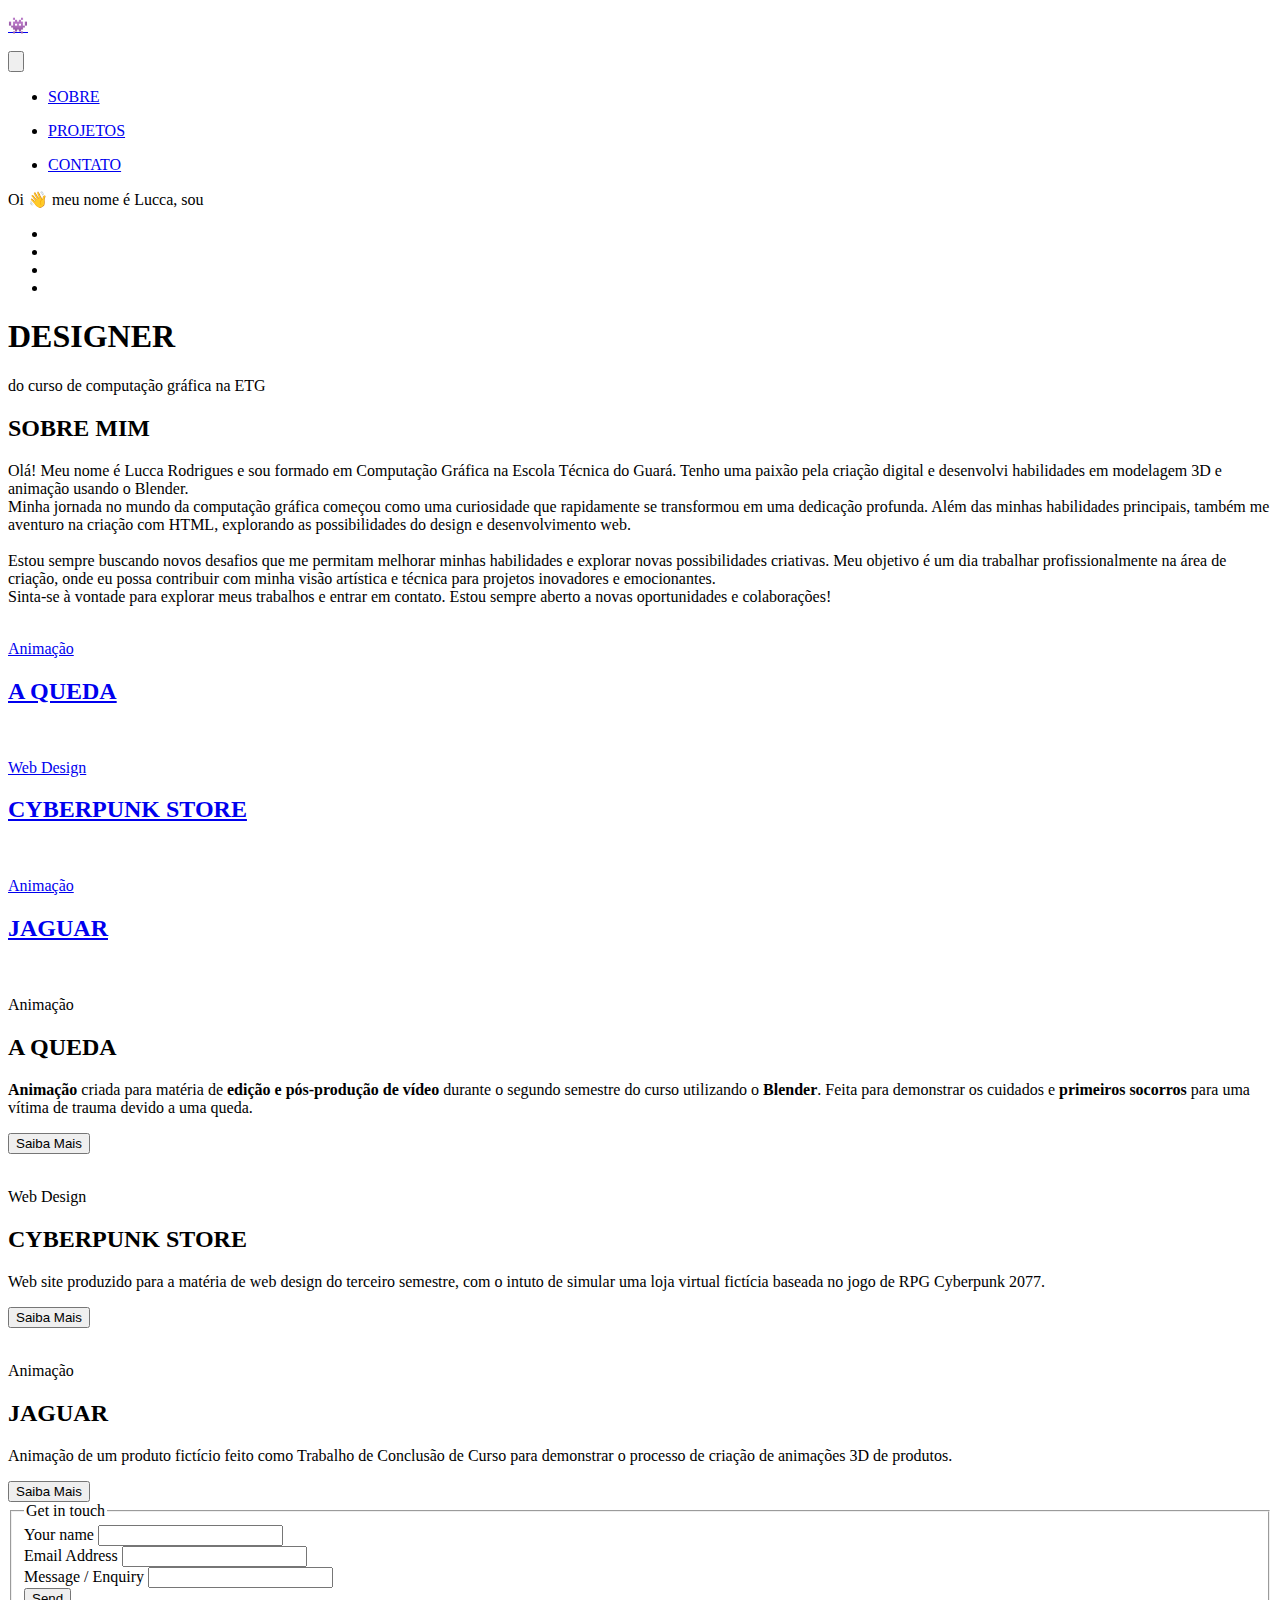
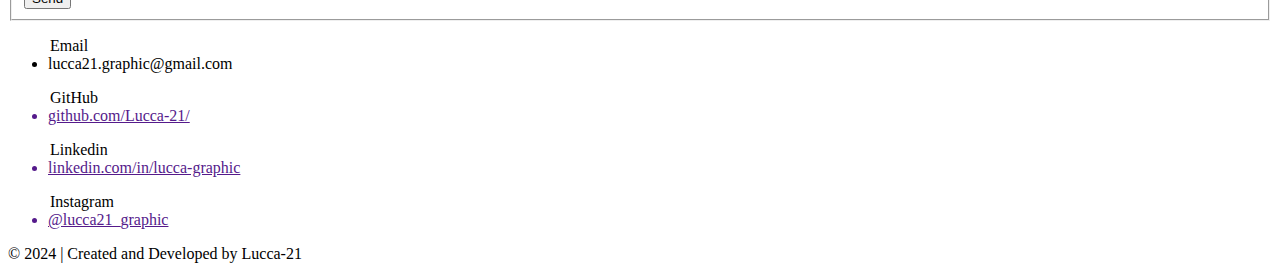
==== commit 41585e16: "Update index.html" ====
--- a/index.html
+++ b/index.html
@@ -92,7 +92,7 @@
                     <div class="about_pt_1">
                         <h2>SOBRE MIM</h2>
                         <div class="about_text_1">
-                            Olá! Meu nome é Lucca Rodrigues e sou estudante de Computação Gráfica na Escola Técnica do Guará, atualmente no terceiro semestre do curso. Tenho uma paixão pela criação digital e desenvolvi habilidades em modelagem 3D e animação usando o Blender.
+                            Olá! Meu nome é Lucca Rodrigues e sou formado em Computação Gráfica na Escola Técnica do Guará. Tenho uma paixão pela criação digital e desenvolvi habilidades em modelagem 3D e animação usando o Blender.
                             <br>
                             Minha jornada no mundo da computação gráfica começou como uma curiosidade que rapidamente se transformou em uma dedicação profunda. Além das minhas habilidades principais, também me aventuro na criação com HTML, explorando as possibilidades do design e desenvolvimento web.
                             <br>
@@ -271,4 +271,4 @@
 
    <script src="./Estilização/myscript_body.js" type="text/javascript"></script>
 </body>
-</html>+</html>
